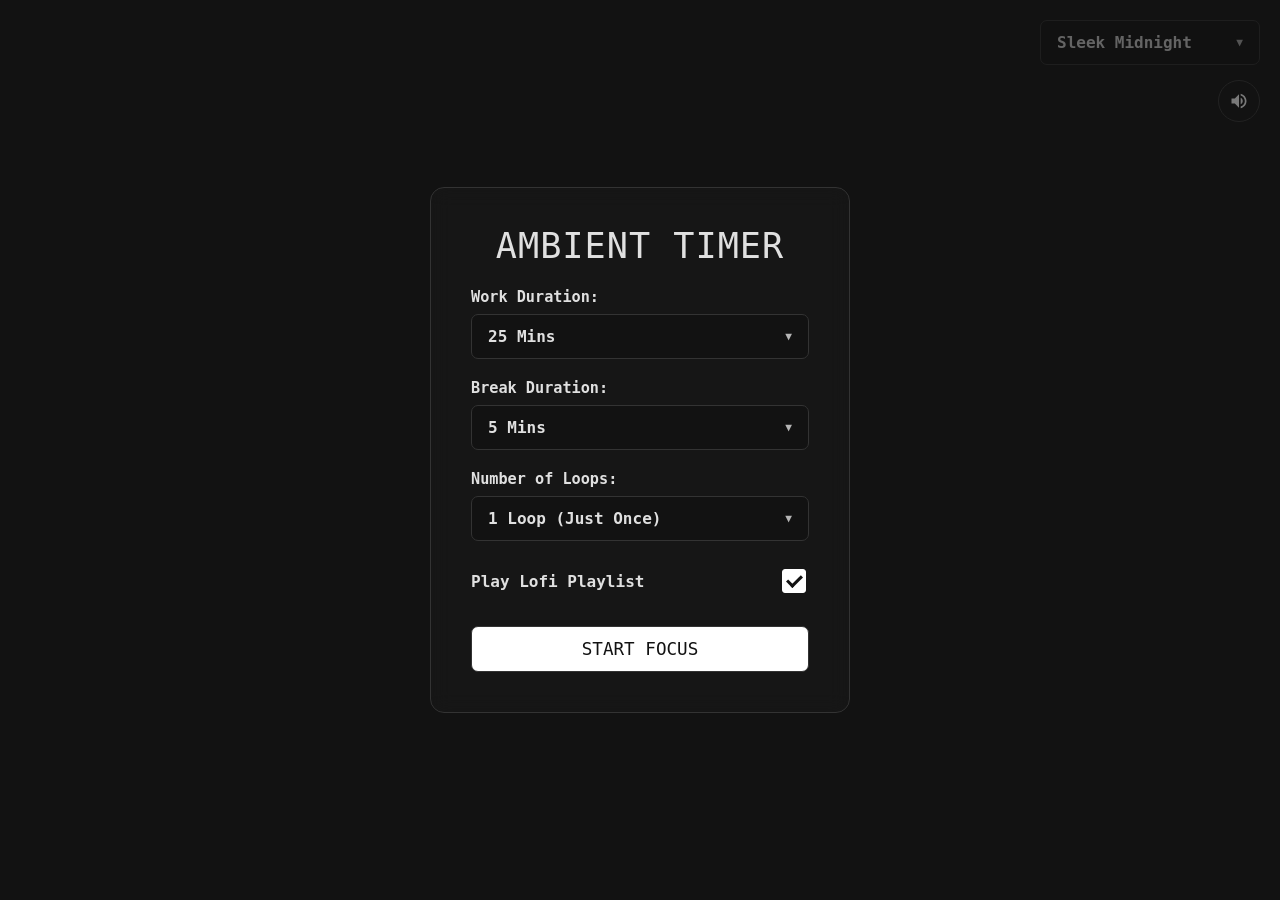
==== ambient-timer.html @ 81615379 "made the amazing ambient timer" ====
<!DOCTYPE html>
<html lang="en">

<head>
    <meta charset="UTF-8">
    <meta name="viewport" content="width=device-width, initial-scale=1.0, maximum-scale=1.0, user-scalable=no">
    <title>Ambient Timer</title>
    <link href="assets/css/space-grotesk.css" rel="stylesheet">
    <link href="assets/css/vt323.css" rel="stylesheet">
    <style>
        :root {
            --bg: #121212;
            --text: #e0e0e0;
            --accent: #333;
            --bar: #ffffff;
            --box-bg: rgba(255, 255, 255, 0.02);
            --toolbar-bg: rgba(18, 18, 18, 0.95);
            --danger: #ff4757;
            --font-body: ui-monospace, SFMono-Regular, "Cascadia Code", Menlo, Consolas, monospace;
            --font-heading: ui-monospace, SFMono-Regular, "Cascadia Code", Menlo, Consolas, monospace;
            --border-w: 1px;
            --shadow-offset: 0px;
            --btn-text-transform: none;
            --heading-size: 2.2rem;
            --heading-shadow: none;
            --transition-speed: 0.4s;
            --pattern-opacity: 0;
        }

        body {
            margin: 0;
            padding: 0;
            background: var(--bg);
            color: var(--text);
            font-family: var(--font-body);
            overflow: hidden;
            transition: background var(--transition-speed), color var(--transition-speed);
        }

        body::before {
            content: '';
            position: fixed;
            inset: 0;
            z-index: -1;
            pointer-events: none;
            background-image: radial-gradient(var(--accent) 1.5px, transparent 1.5px);
            background-size: 35px 35px;
            opacity: var(--pattern-opacity);
            transition: opacity var(--transition-speed);
        }

        canvas {
            display: block;
            position: fixed;
            top: 0;
            left: 0;
            width: 100vw;
            height: 100vh;
            z-index: 0;
        }

        .screen {
            position: fixed;
            inset: 0;
            display: flex;
            flex-direction: column;
            align-items: center;
            justify-content: center;
            z-index: 2000;
            gap: 15px;
            transition: opacity 0.4s ease;
        }

        .hidden {
            display: none !important;
            opacity: 0;
            pointer-events: none;
        }

        .setup-box {
            padding: 40px;
            border-radius: calc(16px - (var(--border-w) * 2));
            border: var(--border-w) solid var(--accent);
            background: var(--box-bg);
            display: flex;
            flex-direction: column;
            gap: 20px;
            align-items: center;
            width: 420px;
            max-width: 90%;
            box-shadow: var(--shadow-offset) var(--shadow-offset) 0px var(--bar);
            box-sizing: border-box;
            backdrop-filter: blur(10px);
            transition: all var(--transition-speed);
            max-height: 90vh;
            overflow-y: auto;
        }

        h1 {
            font-family: var(--font-heading);
            font-weight: normal;
            letter-spacing: 1px;
            margin: 0 0 5px 0;
            font-size: var(--heading-size);
            text-align: center;
            text-shadow: var(--heading-shadow);
            line-height: 1;
            transition: all var(--transition-speed);
        }

        .row {
            display: flex;
            flex-direction: column;
            gap: 8px;
            font-size: 0.95rem;
            width: 100%;
            align-items: flex-start;
            position: relative;
            font-weight: bold;
        }

        .row-inline {
            display: flex;
            justify-content: space-between;
            width: 100%;
            align-items: center;
            font-weight: bold;
        }

        button,
        input[type="number"] {
            width: 100%;
            padding: 12px 16px;
            background: var(--bg);
            border: var(--border-w) solid var(--accent);
            color: var(--text);
            cursor: pointer;
            border-radius: calc(8px - var(--border-w));
            font-family: var(--font-heading);
            font-size: 1.1rem;
            text-transform: var(--btn-text-transform);
            box-shadow: calc(var(--shadow-offset)*0.5) calc(var(--shadow-offset)*0.5) 0px var(--bar);
            transition: all 0.2s;
            outline: none;
            box-sizing: border-box;
        }

        button:hover,
        input[type="number"]:focus {
            transform: translate(-1px, -1px);
            box-shadow: calc(var(--shadow-offset)*0.7) calc(var(--shadow-offset)*0.7) 0px var(--bar);
            background: var(--accent);
            color: var(--bg);
        }

        .custom-select {
            position: relative;
            width: 100%;
            font-family: var(--font-body);
        }

        .select-selected {
            padding: 12px 16px;
            border: var(--border-w) solid var(--accent);
            border-radius: calc(8px - var(--border-w));
            background: var(--bg);
            cursor: pointer;
            display: flex;
            justify-content: space-between;
            align-items: center;
            transition: all 0.2s;
            user-select: none;
            font-size: 1rem;
            font-weight: bold;
        }

        .select-selected:hover {
            background: var(--accent);
            color: var(--bg);
        }

        .select-selected::after {
            content: '▼';
            font-size: 0.7rem;
            opacity: 0.8;
            transition: transform 0.2s;
        }

        .custom-select.active .select-selected::after {
            transform: rotate(180deg);
        }

        .select-items {
            position: absolute;
            top: 100%;
            left: 0;
            right: 0;
            z-index: 99;
            margin-top: 5px;
            background: var(--bg);
            border: var(--border-w) solid var(--accent);
            border-radius: calc(8px - var(--border-w));
            max-height: 200px;
            overflow-y: auto;
            box-shadow: var(--shadow-offset) var(--shadow-offset) 0px var(--bar);
            display: none;
            transition: all var(--transition-speed);
        }

        .custom-select.active .select-items {
            display: block;
        }

        .select-items div {
            padding: 12px 16px;
            cursor: pointer;
            border-bottom: 1px solid var(--accent);
            transition: background 0.2s;
            font-weight: bold;
        }

        .select-items div:last-child {
            border-bottom: none;
        }

        .select-items div:hover {
            background: var(--accent);
            color: var(--bg);
        }

        input[type="checkbox"] {
            appearance: none;
            -webkit-appearance: none;
            width: 24px;
            height: 24px;
            border: var(--border-w) solid var(--accent);
            border-radius: calc(4px - var(--border-w));
            background-color: var(--bg);
            cursor: pointer;
            position: relative;
            display: inline-block;
            transition: all 0.2s;
            box-shadow: calc(var(--shadow-offset)*0.3) calc(var(--shadow-offset)*0.3) 0px var(--bar);
        }

        input[type="checkbox"]:checked {
            background-color: var(--bar);
            border-color: var(--bar);
        }

        input[type="checkbox"]:checked::after {
            content: '';
            position: absolute;
            left: 7px;
            top: 2px;
            width: 6px;
            height: 12px;
            border: solid var(--bg);
            border-width: 0 3px 3px 0;
            transform: rotate(45deg);
        }

        .floating-controls {
            position: fixed;
            top: 20px;
            right: 20px;
            display: flex;
            flex-direction: column;
            gap: 15px;
            align-items: flex-end;
            z-index: 5000;
            transition: opacity 0.5s ease;
        }

        .floating-btn {
            opacity: 0.5;
            transition: opacity 0.3s ease;
            cursor: pointer;
            font-size: 0.9rem;
            pointer-events: auto;
        }

        .floating-btn:hover {
            opacity: 1;
        }

        .icon-btn {
            width: 40px;
            height: 40px;
            border: var(--border-w) solid var(--accent);
            border-radius: 50%;
            display: flex;
            align-items: center;
            justify-content: center;
            background: var(--bg);
            color: var(--text);
            box-shadow: calc(var(--shadow-offset)*0.3) calc(var(--shadow-offset)*0.3) 0px var(--bar);
            transition: all var(--transition-speed);
        }

        .floating-theme-selector {
            width: 220px;
            opacity: 0.4;
            transition: opacity 0.3s;
        }

        .floating-theme-selector:hover,
        .floating-theme-selector.active {
            opacity: 1;
        }

        .floating-theme-selector .select-items {
            max-height: 400px;
        }

        /* Universal Progress */
        #universal-progress-container {
            position: fixed;
            top: 0;
            left: 0;
            width: 100%;
            height: 4px;
            background: transparent;
            z-index: 1000;
            opacity: 0;
            transition: opacity 0.5s;
            pointer-events: none;
        }

        #universal-progress {
            width: 0%;
            height: 100%;
            background: var(--bar);
            transition: width 0.1s linear, background-color var(--transition-speed);
            box-shadow: 0 1px 5px rgba(0, 0, 0, 0.5);
        }

        /* Custom Modal */
        .modal {
            position: fixed;
            inset: 0;
            background: rgba(0, 0, 0, 0.8);
            z-index: 6000;
            display: flex;
            align-items: center;
            justify-content: center;
            backdrop-filter: blur(5px);
        }

        .modal-content {
            background: var(--bg);
            border: var(--border-w) solid var(--accent);
            padding: 30px;
            border-radius: calc(12px - var(--border-w));
            max-width: 400px;
            width: 90%;
            text-align: center;
            line-height: 1.6;
            box-shadow: var(--shadow-offset) var(--shadow-offset) 0px var(--bar);
        }

        .modal-content h2 {
            font-family: var(--font-heading);
            margin-top: 0;
        }

        .modal-buttons {
            display: flex;
            gap: 10px;
            margin-top: 20px;
        }

        /* Break Screen */
        #break-screen {
            background: rgba(var(--bg), 0.85);
            backdrop-filter: blur(8px);
        }

        #break-text {
            font-size: 4rem;
            color: var(--bar);
            max-width: 800px;
            padding: 20px;
        }

        #break-timer-display {
            font-family: var(--font-heading);
            font-size: 3rem;
            margin: 0 0 30px 0;
            opacity: 0.8;
        }

        #session-tracker {
            position: fixed;
            bottom: 20px;
            left: 20px;
            font-family: var(--font-heading);
            font-size: 1.2rem;
            opacity: 0.5;
            z-index: 2000;
            transition: opacity 0.5s ease;
            pointer-events: none;
        }

        /* Toasts */
        #toast-container {
            position: fixed;
            top: 20px;
            left: 50%;
            transform: translateX(-50%);
            display: flex;
            flex-direction: column;
            gap: 10px;
            z-index: 7000;
            pointer-events: none;
        }

        .toast {
            background: var(--bar);
            color: var(--bg);
            padding: 12px 24px;
            border-radius: calc(8px - var(--border-w));
            font-family: var(--font-heading);
            font-size: 1.1rem;
            font-weight: bold;
            box-shadow: 0 4px 12px rgba(0, 0, 0, 0.3);
            animation: slideDown 0.3s ease-out, fadeOut 0.5s ease-in 3s forwards;
        }

        @keyframes slideDown {
            from {
                transform: translateY(-20px);
                opacity: 0;
            }

            to {
                transform: translateY(0);
                opacity: 1;
            }
        }

        @keyframes fadeOut {
            to {
                opacity: 0;
            }
        }

        @media (max-width: 600px) {
            .setup-box {
                padding: 25px 20px;
            }

            h1 {
                font-size: 2rem;
            }

            #break-text {
                font-size: 2.5rem;
            }
        }
    </style>
</head>

<body>

    <audio id="bg-music"></audio>
    <canvas id="visual-canvas"></canvas>

    <div id="toast-container"></div>
    <div id="universal-progress-container">
        <div id="universal-progress"></div>
    </div>

    <div class="floating-controls">
        <div class="custom-select floating-theme-selector" id="theme-selector" data-target="theme-select">
            <div class="select-selected" id="theme-display">Sleek Midnight</div>
            <div class="select-items" id="theme-list"></div>
        </div>
        <input type="hidden" id="theme-select" value="zone-night">

        <div style="display:flex; gap:10px;">
            <div id="shuffle-wrapper" class="floating-btn hidden" onclick="cycleVisualizer()" title="Change Visualizer">
                <div class="icon-btn">
                    <svg viewBox="0 0 24 24" width="20" height="20" fill="currentColor">
                        <path
                            d="M10.59 9.17L5.41 4 4 5.41l5.17 5.17 1.42-1.41zM14.5 4l2.04 2.04L4 18.59 5.41 20 17.96 7.46 20 9.5V4h-5.5zm.33 9.41l-1.41 1.41 3.13 3.13L14.5 20H20v-5.5l-2.04 2.04-3.13-3.13z" />
                    </svg>
                </div>
            </div>

            <div id="mute-wrapper" class="floating-btn" onclick="toggleMute()" title="Toggle Sound & Music">
                <div class="icon-btn" id="mute-icon">
                    <svg viewBox="0 0 24 24" width="20" height="20" fill="currentColor">
                        <path
                            d="M3 9v6h4l5 5V4L7 9H3zm13.5 3c0-1.77-1.02-3.29-2.5-4.03v8.05c1.48-.73 2.5-2.25 2.5-4.02zM14 3.23v2.06c2.89.86 5 3.54 5 6.71s-2.11 5.85-5 6.71v2.06c4.01-.91 7-4.49 7-8.77s-2.99-7.86-7-8.77z" />
                    </svg>
                </div>
            </div>

            <div id="cancel-wrapper" class="floating-btn hidden" onclick="promptCancel()" title="Stop Timer">
                <div class="icon-btn" style="color: var(--danger); border-color: var(--danger);">
                    <svg viewBox="0 0 24 24" width="20" height="20" fill="currentColor">
                        <path
                            d="M19 6.41L17.59 5 12 10.59 6.41 5 5 6.41 10.59 12 5 17.59 6.41 19 12 13.41 17.59 19 19 17.59 13.41 12z" />
                    </svg>
                </div>
            </div>
        </div>
    </div>

    <div id="session-tracker" class="hidden">Loop: 1 / 4</div>

    <div id="setup-screen" class="screen">
        <div class="setup-box">
            <h1 id="main-title">AMBIENT TIMER</h1>

            <div class="row">
                <label>Work Duration:</label>
                <div class="custom-select" data-target="timer-select">
                    <div class="select-selected">25 Mins</div>
                    <div class="select-items">
                        <div data-value="1">1 Min</div>
                        <div data-value="5">5 Mins</div>
                        <div data-value="10">10 Mins</div>
                        <div data-value="25">25 Mins</div>
                        <div data-value="50">50 Mins</div>
                        <div data-value="custom">Custom...</div>
                    </div>
                </div>
                <input type="hidden" id="timer-select" value="25">
                <input type="number" id="custom-time" class="hidden" placeholder="Minutes (e.g. 90)" min="1"
                    style="margin-top: 5px;">
            </div>

            <div class="row">
                <label>Break Duration:</label>
                <div class="custom-select" data-target="break-select">
                    <div class="select-selected">5 Mins</div>
                    <div class="select-items">
                        <div data-value="0">No Breaks</div>
                        <div data-value="5">5 Mins</div>
                        <div data-value="10">10 Mins</div>
                        <div data-value="15">15 Mins</div>
                        <div data-value="custom">Custom...</div>
                    </div>
                </div>
                <input type="hidden" id="break-select" value="5">
                <input type="number" id="custom-break" class="hidden" placeholder="Minutes" min="1"
                    style="margin-top: 5px;">
            </div>

            <div class="row">
                <label>Number of Loops:</label>
                <div class="custom-select" data-target="loops-select">
                    <div class="select-selected">1 Loop (Just Once)</div>
                    <div class="select-items">
                        <div data-value="1">1 Loop (Just Once)</div>
                        <div data-value="2">2 Loops</div>
                        <div data-value="3">3 Loops</div>
                        <div data-value="4">4 Loops</div>
                        <div data-value="infinite">Infinite Loops</div>
                    </div>
                </div>
                <input type="hidden" id="loops-select" value="1">
            </div>

            <div class="row-inline" style="margin-top: 5px;">
                <label for="music-toggle">Play Lofi Playlist</label>
                <input type="checkbox" id="music-toggle" checked>
            </div>

            <button onclick="startSession()" style="margin-top: 10px; background: var(--bar); color: var(--bg);">START
                FOCUS</button>
        </div>
    </div>

    <div id="break-screen" class="screen hidden">
        <h1 id="break-text">Stretch and get some water!</h1>
        <p id="break-timer-display">05:00</p>
        <button onclick="endBreak()" style="width: auto; max-width: 200px; opacity: 0.8;">Skip Break</button>
    </div>

    <div id="confirm-modal" class="modal hidden">
        <div class="modal-content">
            <h2>End Session?</h2>
            <p>Are you sure you want to cancel the current timer?</p>
            <div class="modal-buttons">
                <button onclick="toggleModal('confirm-modal', false)" style="background: var(--bg);">Resume</button>
                <button onclick="cancelSession()"
                    style="background: var(--danger); color: white; border-color: var(--danger);">End Session</button>
            </div>
        </div>
    </div>

    <script>
        /* THEMES CONFIGURATION (Shared with Dangerous Writer) */
        const themes = {
            'zone-night': { name: 'Sleek Midnight', bg: '#121212', text: '#e0e0e0', accent: '#333', bar: '#ffffff', boxBg: 'rgba(255,255,255,0.02)', fontBody: 'ui-monospace, monospace', fontHeading: 'ui-monospace, monospace', borderW: '1px', shadowW: '0px', btnTransform: 'none', danger: '#ff4757', headingSize: '2.2rem', patternOpacity: '0' },
            'zone-day': { name: 'Coffee Cozy', bg: '#fbf7f0', text: '#5c4b37', accent: '#d4c5b0', bar: '#8bba94', boxBg: 'rgba(0,0,0,0.02)', fontBody: 'ui-monospace, monospace', fontHeading: 'ui-monospace, monospace', borderW: '1px', shadowW: '0px', btnTransform: 'none', danger: '#ff4757', headingSize: '2.2rem', patternOpacity: '0' },
            'ind-dark-1': { name: 'Indigo Maximalist', bg: '#311b92', text: '#ffc107', accent: '#00bcd4', bar: '#bf360c', boxBg: 'rgba(0,0,0,0.4)', fontBody: '"Space Grotesk", sans-serif', fontHeading: '"VT323", monospace', borderW: '4px', shadowW: '8px', btnTransform: 'uppercase', danger: '#d50000', headingSize: '2.2rem', patternOpacity: '0.15' },
            'ind-dark-2': { name: 'Gulaabi Midnight', bg: '#1a0018', text: '#ff4081', accent: '#00e676', bar: '#ffd54f', boxBg: 'rgba(0,0,0,0.5)', fontBody: '"Space Grotesk", sans-serif', fontHeading: '"VT323", monospace', borderW: '4px', shadowW: '8px', btnTransform: 'uppercase', danger: '#d50000', headingSize: '2.2rem', patternOpacity: '0.15' },
            'ind-light-1': { name: 'Pistachio Minimal', bg: '#faf8f5', text: '#3e2723', accent: '#c5e1a5', bar: '#d84315', boxBg: 'rgba(255,255,255,0.8)', fontBody: '"Space Grotesk", sans-serif', fontHeading: '"VT323", monospace', borderW: '4px', shadowW: '8px', btnTransform: 'uppercase', danger: '#d50000', headingSize: '2.2rem', patternOpacity: '0.15' },
            'ind-light-2': { name: 'Morpinch Sea', bg: '#e0f2f1', text: '#00695c', accent: '#fbc02d', bar: '#f48fb1', boxBg: 'rgba(255,255,255,0.8)', fontBody: '"Space Grotesk", sans-serif', fontHeading: '"VT323", monospace', borderW: '4px', shadowW: '8px', btnTransform: 'uppercase', danger: '#d50000', headingSize: '2.2rem', patternOpacity: '0.15' },
            'ind-dark-3': { name: 'Morpinch Forest', bg: '#004d40', text: '#fff59d', accent: '#ff7043', bar: '#26a69a', boxBg: 'rgba(0,0,0,0.4)', fontBody: '"Space Grotesk", sans-serif', fontHeading: '"VT323", monospace', borderW: '4px', shadowW: '8px', btnTransform: 'uppercase', danger: '#d50000', headingSize: '2.2rem', patternOpacity: '0.15' },
            'ind-light-3': { name: 'Gulaabi Rose', bg: '#fce4ec', text: '#880e4f', accent: '#9e9d24', bar: '#ff9800', boxBg: 'rgba(255,255,255,0.8)', fontBody: '"Space Grotesk", sans-serif', fontHeading: '"VT323", monospace', borderW: '4px', shadowW: '8px', btnTransform: 'uppercase', danger: '#d50000', headingSize: '2.2rem', patternOpacity: '0.15' }
        };

        const breakMessages = [
            "Stretch and get some water!",
            "Rest your eyes. Look into the distance.",
            "Take a deep breath. You're doing great.",
            "Stand up and do a quick stretch.",
            "Time to reset. Enjoy the stillness."
        ];

        /* UI & THEME LOGIC */
        function populateThemeList() {
            const list = document.getElementById('theme-list');
            for (const [key, t] of Object.entries(themes)) {
                const div = document.createElement('div');
                div.dataset.value = key; div.innerText = t.name;
                div.style.backgroundColor = t.bg; div.style.color = t.text;
                div.style.borderBottom = `2px solid ${t.accent}`;
                div.addEventListener('click', () => {
                    document.getElementById('theme-display').innerText = t.name;
                    document.getElementById('theme-select').value = key;
                    applyTheme(key);
                    document.getElementById('theme-selector').classList.remove('active');
                });
                list.appendChild(div);
            }
        }

        function applyTheme(themeKey) {
            const t = themes[themeKey];
            if (!t) return;
            const root = document.documentElement;
            root.style.setProperty('--bg', t.bg);
            root.style.setProperty('--text', t.text);
            root.style.setProperty('--accent', t.accent);
            root.style.setProperty('--bar', t.bar);
            root.style.setProperty('--box-bg', t.boxBg);
            root.style.setProperty('--font-body', t.fontBody);
            root.style.setProperty('--font-heading', t.fontHeading);
            root.style.setProperty('--border-w', t.borderW);
            root.style.setProperty('--shadow-offset', t.shadowW);
            root.style.setProperty('--btn-text-transform', t.btnTransform);
            root.style.setProperty('--danger', t.danger);
            root.style.setProperty('--heading-size', t.headingSize);
            root.style.setProperty('--pattern-opacity', t.patternOpacity);
            root.style.setProperty('--heading-shadow', t.shadowW === '0px' ? 'none' : `3px 3px ${t.bar}`);
            savePreferences();
        }

        function initCustomSelects() {
            document.querySelectorAll('.custom-select').forEach(customSelect => {
                if (customSelect.id === 'theme-selector') return;
                const selected = customSelect.querySelector('.select-selected');
                const itemsList = customSelect.querySelector('.select-items');
                const hiddenInput = document.getElementById(customSelect.dataset.target);

                selected.addEventListener('click', (e) => {
                    e.stopPropagation();
                    document.querySelectorAll('.custom-select').forEach(el => { if (el !== customSelect) el.classList.remove('active'); });
                    customSelect.classList.toggle('active');
                });

                itemsList.querySelectorAll('div').forEach(item => {
                    item.addEventListener('click', () => {
                        selected.innerText = item.innerText;
                        hiddenInput.value = item.dataset.value;
                        customSelect.classList.remove('active');
                        if (hiddenInput.id === 'timer-select') {
                            document.getElementById('custom-time').classList.toggle('hidden', hiddenInput.value !== 'custom');
                        }
                        if (hiddenInput.id === 'break-select') {
                            document.getElementById('custom-break').classList.toggle('hidden', hiddenInput.value !== 'custom');
                        }
                    });
                });
            });

            const themeSel = document.getElementById('theme-selector');
            themeSel.querySelector('.select-selected').addEventListener('click', (e) => {
                e.stopPropagation();
                document.querySelectorAll('.custom-select').forEach(el => { if (el !== themeSel) el.classList.remove('active'); });
                themeSel.classList.toggle('active');
            });
            document.addEventListener('click', () => { document.querySelectorAll('.custom-select').forEach(el => el.classList.remove('active')); });
        }

        function setCustomSelectValue(targetId, value, selectId = null, displayId = null) {
            const hiddenInput = document.getElementById(targetId);
            const customSelect = document.getElementById(selectId) || document.querySelector(`.custom-select[data-target="${targetId}"]`);
            if (!customSelect || !hiddenInput) return;
            const targetItem = customSelect.querySelector(`.select-items div[data-value="${value}"]`);
            if (targetItem) {
                if (displayId) document.getElementById(displayId).innerText = targetItem.innerText;
                else customSelect.querySelector('.select-selected').innerText = targetItem.innerText;
                hiddenInput.value = value;
            }
        }

        function savePreferences() {
            const prefs = {
                timer: document.getElementById('timer-select').value,
                break: document.getElementById('break-select').value,
                loops: document.getElementById('loops-select').value,
                music: document.getElementById('music-toggle').checked,
                theme: document.getElementById('theme-select').value
            };
            localStorage.setItem('ambientTimerPrefs', JSON.stringify(prefs));

            let unified = localStorage.getItem('unifiedWriterPrefs');
            if (unified) {
                let p = JSON.parse(unified);
                p.theme = document.getElementById('theme-select').value;
                localStorage.setItem('unifiedWriterPrefs', JSON.stringify(p));
            }
        }

        function loadPreferences() {
            const savedPrefs = localStorage.getItem('ambientTimerPrefs') || localStorage.getItem('unifiedWriterPrefs');
            if (savedPrefs) {
                const prefs = JSON.parse(savedPrefs);
                if (prefs.timer && document.querySelector(`#timer-select ~ .select-items div[data-value="${prefs.timer}"]`)) setCustomSelectValue('timer-select', prefs.timer);
                if (prefs.break && document.querySelector(`#break-select ~ .select-items div[data-value="${prefs.break}"]`)) setCustomSelectValue('break-select', prefs.break);
                if (prefs.loops) setCustomSelectValue('loops-select', prefs.loops);
                if (prefs.music !== undefined) document.getElementById('music-toggle').checked = prefs.music;

                const savedTheme = prefs.theme || 'zone-night';
                setCustomSelectValue('theme-select', savedTheme, 'theme-selector', 'theme-display');
                applyTheme(savedTheme);
            } else {
                applyTheme('zone-night');
            }
        }

        /* AUDIO & NOTIFICATIONS */
        let isMuted = false;
        const playlist = ['assets/music/audio1.mp3', 'assets/music/audio2.mp3'];
        let currentTrackIndex = 0;
        const musicPlayer = document.getElementById('bg-music');
        musicPlayer.addEventListener('ended', () => {
            currentTrackIndex = (currentTrackIndex + 1) % playlist.length;
            musicPlayer.src = playlist[currentTrackIndex];
            musicPlayer.play().catch(e => console.log("Audio play blocked.", e));
        });

        function toggleMute() {
            isMuted = !isMuted;
            const icon = document.getElementById('mute-icon');
            const volUpSVG = `<svg viewBox="0 0 24 24" width="20" height="20" fill="currentColor"><path d="M3 9v6h4l5 5V4L7 9H3zm13.5 3c0-1.77-1.02-3.29-2.5-4.03v8.05c1.48-.73 2.5-2.25 2.5-4.02zM14 3.23v2.06c2.89.86 5 3.54 5 6.71s-2.11 5.85-5 6.71v2.06c4.01-.91 7-4.49 7-8.77s-2.99-7.86-7-8.77z"/></svg>`;
            const volOffSVG = `<svg viewBox="0 0 24 24" width="20" height="20" fill="currentColor"><path d="M16.5 12c0-1.77-1.02-3.29-2.5-4.03v2.21l2.45 2.45c.03-.2.05-.41.05-.63zm2.5 0c0 .94-.2 1.82-.54 2.64l1.51 1.51C20.63 14.91 21 13.5 21 12c0-4.28-2.99-7.86-7-8.77v2.06c2.89.86 5 3.54 5 6.71zM4.27 3L3 4.27 7.73 9H3v6h4l5 5v-6.73l4.25 4.25c-.67.52-1.42.93-2.25 1.18v2.06c1.38-.31 2.63-.95 3.69-1.81L19.73 21 21 19.73l-9-9L4.27 3zM12 4L9.91 6.09 12 8.18V4z"/></svg>`;

            if (isMuted) {
                musicPlayer.muted = true;
                icon.innerHTML = volOffSVG;
            } else {
                musicPlayer.muted = false;
                icon.innerHTML = volUpSVG;
            }
        }

        function showToast(message) {
            const container = document.getElementById('toast-container');
            const toast = document.createElement('div');
            toast.className = 'toast';
            toast.innerText = message;
            container.appendChild(toast);
            setTimeout(() => { if (container.contains(toast)) container.removeChild(toast); }, 4000);
        }

        function playChime(message) {
            if (isMuted) {
                showToast(message);
                return;
            }

            const AudioContext = window.AudioContext || window.webkitAudioContext;
            if (!AudioContext) return;
            const ctx = new AudioContext();

            const osc = ctx.createOscillator();
            const gainNode = ctx.createGain();
            const filter = ctx.createBiquadFilter();

            osc.type = 'sine';
            osc.frequency.setValueAtTime(277.18, ctx.currentTime);

            filter.type = 'lowpass';
            filter.frequency.setValueAtTime(1500, ctx.currentTime);
            filter.frequency.exponentialRampToValueAtTime(300, ctx.currentTime + 0.5);

            gainNode.gain.setValueAtTime(0, ctx.currentTime);
            gainNode.gain.linearRampToValueAtTime(0.8, ctx.currentTime + 0.01);
            gainNode.gain.exponentialRampToValueAtTime(0.001, ctx.currentTime + 1.0);

            osc.connect(filter);
            filter.connect(gainNode);
            gainNode.connect(ctx.destination);

            osc.start();
            osc.stop(ctx.currentTime + 1.5);

            showToast(message);
        }

        /* WAKE CONTROLS */
        let hideControlsTimer;
        function wakeControls() {
            const fc = document.querySelector('.floating-controls');
            const tracker = document.getElementById('session-tracker');
            if (fc) {
                fc.style.opacity = '1';
                fc.style.pointerEvents = 'auto';
                if (tracker && isSessionActive) tracker.style.opacity = '0.5';

                clearTimeout(hideControlsTimer);
                hideControlsTimer = setTimeout(() => {
                    if (isSessionActive) {
                        fc.style.opacity = '0';
                        fc.style.pointerEvents = 'none';
                        if (tracker) tracker.style.opacity = '0';
                        document.querySelectorAll('.custom-select').forEach(el => el.classList.remove('active'));
                    }
                }, 3000);
            }
        }
        document.addEventListener('mousemove', wakeControls);
        document.addEventListener('touchstart', wakeControls);

        /* TIMER ENGINE (Smooth version) */
        let isSessionActive = false;
        let isBreak = false;
        let workDuration = 0;
        let breakDuration = 0;
        let timeLeft = 0;
        let smoothProgress = 0;
        let totalLoops = 1;
        let currentLoop = 1;
        let clock = null;
        let currentVisualizer = null;
        let lastFrameTime = Date.now();

        function toggleModal(id, show) { document.getElementById(id).classList.toggle('hidden', !show); }
        function promptCancel() { toggleModal('confirm-modal', true); }
        function cancelSession() { toggleModal('confirm-modal', false); endSession(); }

        window.addEventListener('beforeunload', (e) => {
            if (isSessionActive) { e.preventDefault(); e.returnValue = ''; }
        });

        function startSession() {
            const workVal = document.getElementById('timer-select').value;
            const wMins = workVal === 'custom' ? document.getElementById('custom-time').value : workVal;
            const breakVal = document.getElementById('break-select').value;
            const bMins = breakVal === 'custom' ? document.getElementById('custom-break').value : breakVal;
            const loopsVal = document.getElementById('loops-select').value;

            if (!wMins || wMins <= 0) return alert("Please enter a valid work duration.");

            savePreferences();

            if (!isMuted && document.getElementById('music-toggle').checked) {
                if (!musicPlayer.src || musicPlayer.paused) {
                    musicPlayer.src = playlist[currentTrackIndex];
                    musicPlayer.volume = 0.5;
                    musicPlayer.play().catch(e => console.log("Audio play blocked.", e));
                }
            } else {
                musicPlayer.pause();
            }

            workDuration = parseFloat(wMins) * 60;
            breakDuration = parseFloat(bMins || 0) * 60;
            totalLoops = loopsVal === 'infinite' ? Infinity : parseInt(loopsVal);
            currentLoop = 1;

            if (document.documentElement.requestFullscreen && !document.fullscreenElement) {
                document.documentElement.requestFullscreen().catch(() => { });
            }

            document.getElementById('setup-screen').classList.add('hidden');
            document.getElementById('cancel-wrapper').classList.remove('hidden');
            document.getElementById('shuffle-wrapper').classList.remove('hidden');
            document.getElementById('session-tracker').classList.remove('hidden');
            document.getElementById('universal-progress-container').style.opacity = '1';

            isSessionActive = true;

            if (!currentVisualizer) cycleVisualizer();
            startWorkPhase();
        }

        function updateTracker() {
            const tracker = document.getElementById('session-tracker');
            const loopText = totalLoops === Infinity ? '∞' : totalLoops;
            tracker.innerText = `Loop: ${currentLoop} / ${loopText}`;
        }

        function startWorkPhase() {
            isBreak = false;
            timeLeft = workDuration;
            smoothProgress = 0;
            lastFrameTime = Date.now();
            updateTracker();
            document.getElementById('break-screen').classList.add('hidden');
            if (currentVisualizer) currentVisualizer.reset();
            wakeControls();

            clearInterval(clock);
            clock = setInterval(tick, 1000);
        }

        function startBreakPhase() {
            isBreak = true;
            timeLeft = breakDuration;
            playChime("Break Time!");

            document.getElementById('break-text').innerText = breakMessages[Math.floor(Math.random() * breakMessages.length)];
            document.getElementById('break-screen').classList.remove('hidden');
            updateBreakDisplay();

            clearInterval(clock);
            clock = setInterval(tick, 1000);
        }

        function endBreak() {
            currentLoop++;
            if (currentLoop > totalLoops) {
                playChime("Session Complete!");
                endSession();
            } else {
                playChime("Back to Focus!");
                startWorkPhase();
            }
        }

        // 1-second tick just handles text displays and exact phase transitions
        function tick() {
            timeLeft--;

            if (isBreak) {
                updateBreakDisplay();
                if (timeLeft <= 0) endBreak();
            } else {
                if (timeLeft <= 0) {
                    if (breakDuration > 0 && currentLoop <= totalLoops) {
                        startBreakPhase();
                    } else {
                        currentLoop++;
                        if (currentLoop > totalLoops) {
                            playChime("Session Complete!");
                            endSession();
                        } else {
                            startWorkPhase();
                        }
                    }
                }
            }
        }

        function updateBreakDisplay() {
            const m = Math.floor(timeLeft / 60).toString().padStart(2, '0');
            const s = (timeLeft % 60).toString().padStart(2, '0');
            document.getElementById('break-timer-display').innerText = `${m}:${s}`;
        }

        function endSession() {
            isSessionActive = false;
            clearInterval(clock);
            document.getElementById('setup-screen').classList.remove('hidden');
            document.getElementById('break-screen').classList.add('hidden');
            document.getElementById('cancel-wrapper').classList.add('hidden');
            document.getElementById('shuffle-wrapper').classList.add('hidden');
            document.getElementById('session-tracker').classList.add('hidden');
            document.getElementById('universal-progress-container').style.opacity = '0';
            document.getElementById('universal-progress').style.width = '0%';

            const canvas = document.getElementById('visual-canvas');
            const ctx = canvas.getContext('2d');
            ctx.clearRect(0, 0, canvas.width, canvas.height);
            wakeControls();
        }

        /* CENTRAL RENDERING LOOP (Frame-by-frame smoothness) */
        function globalRenderLoop() {
            let now = Date.now();
            let dt = (now - lastFrameTime) / 1000;
            lastFrameTime = now;

            if (isSessionActive) {
                if (!isBreak && workDuration > 0) {
                    smoothProgress += dt / workDuration;
                    if (smoothProgress > 1) smoothProgress = 1;

                    document.getElementById('universal-progress').style.width = (smoothProgress * 100) + '%';

                    if (currentVisualizer) {
                        currentVisualizer.update(smoothProgress);
                        currentVisualizer.draw();
                    }
                } else if (isBreak) {
                    // Keep drawing but don't advance progress
                    if (currentVisualizer) currentVisualizer.draw();
                }
            }
            requestAnimationFrame(globalRenderLoop);
        }
        requestAnimationFrame(globalRenderLoop);


        /* VISUALIZERS SYSTEM */
        const canvas = document.getElementById('visual-canvas');
        const ctx = canvas.getContext('2d');

        function resizeCanvas() {
            canvas.width = window.innerWidth;
            canvas.height = window.innerHeight;
            if (currentVisualizer && currentVisualizer.draw) currentVisualizer.draw();
        }
        window.addEventListener('resize', resizeCanvas);

        function getThemeColors() {
            const rootStyle = getComputedStyle(document.documentElement);
            return {
                bg: rootStyle.getPropertyValue('--bg').trim(),
                accent: rootStyle.getPropertyValue('--accent').trim(),
                bar: rootStyle.getPropertyValue('--bar').trim()
            };
        }

        class BaseVisualizer {
            constructor() { this.progress = 0; }
            reset() { this.progress = 0; }
            update(p) { this.progress = p; }
            draw() { }
        }

        // 1. LIQUID FLOW
        class LiquidVisualizer extends BaseVisualizer {
            constructor() {
                super();
                this.time = 0;
                this.particles = Array.from({ length: 40 }, () => ({ x: Math.random(), y: Math.random(), speed: 0.002 + Math.random() * 0.004, size: 2 + Math.random() * 5 }));
            }
            draw() {
                ctx.clearRect(0, 0, canvas.width, canvas.height);
                this.time += 0.02; // Runs smoothly via requestAnimationFrame
                const colors = getThemeColors();

                const fillHeight = canvas.height * this.progress;
                const topY = canvas.height - fillHeight;

                ctx.fillStyle = colors.accent;
                ctx.globalAlpha = 0.4;
                ctx.beginPath();
                ctx.moveTo(0, canvas.height);
                for (let x = 0; x <= canvas.width; x += 20) {
                    ctx.lineTo(x, topY + Math.sin(x * 0.01 + this.time) * 20);
                }
                ctx.lineTo(canvas.width, canvas.height);
                ctx.fill();

                ctx.globalAlpha = 1.0;
                let gradient = ctx.createLinearGradient(0, topY, 0, canvas.height);
                gradient.addColorStop(0, colors.bar);
                gradient.addColorStop(1, colors.accent);
                ctx.fillStyle = gradient;

                ctx.beginPath();
                ctx.moveTo(0, canvas.height);
                for (let x = 0; x <= canvas.width; x += 20) {
                    ctx.lineTo(x, topY + Math.sin(x * 0.01 + this.time + Math.PI) * 15);
                }
                ctx.lineTo(canvas.width, canvas.height);
                ctx.fill();

                ctx.fillStyle = colors.bg;
                this.particles.forEach(p => {
                    p.y -= p.speed;
                    if (p.y < 0) p.y = 1;
                    let px = p.x * canvas.width;
                    let py = topY + p.y * fillHeight;
                    if (py > topY + 15) {
                        ctx.beginPath(); ctx.arc(px, py, p.size, 0, Math.PI * 2); ctx.fill();
                    }
                });
            }
        }

        // 2. JOURNEY (Smooth scrolling)
        class JourneyVisualizer extends BaseVisualizer {
            constructor() {
                super();
                this.time = 0;
                this.stars = Array.from({ length: 80 }, () => ({ x: Math.random() * window.innerWidth, y: Math.random() * window.innerHeight, s: Math.random() * 2 }));
            }
            draw() {
                const colors = getThemeColors();
                ctx.clearRect(0, 0, canvas.width, canvas.height);
                this.time += 2;

                const groundY = canvas.height * 0.8;

                // Sky
                ctx.fillStyle = colors.accent;
                ctx.globalAlpha = 0.3;
                this.stars.forEach(s => {
                    s.x -= 0.1; if (s.x < 0) s.x = canvas.width;
                    ctx.fillRect(s.x, s.y, s.s, s.s);
                });
                ctx.globalAlpha = 1.0;

                // Solid Ground
                ctx.fillStyle = colors.accent;
                ctx.globalAlpha = 0.5;
                ctx.fillRect(0, groundY, canvas.width, canvas.height - groundY);
                ctx.globalAlpha = 1.0;

                // Ground Line
                ctx.strokeStyle = colors.bar;
                ctx.lineWidth = 4;
                ctx.beginPath(); ctx.moveTo(0, groundY); ctx.lineTo(canvas.width, groundY); ctx.stroke();

                // Finish Line Flag
                let finishX = canvas.width * 0.9;
                ctx.strokeStyle = colors.bar;
                ctx.lineWidth = 6;
                ctx.beginPath(); ctx.moveTo(finishX, groundY); ctx.lineTo(finishX, groundY - 120); ctx.stroke();

                ctx.fillStyle = colors.accent;
                let waveY = Math.sin(this.time * 0.1) * 5;
                ctx.beginPath();
                ctx.moveTo(finishX, groundY - 120);
                ctx.quadraticCurveTo(finishX - 20, groundY - 130 + waveY, finishX - 50, groundY - 110 + waveY);
                ctx.lineTo(finishX - 50, groundY - 80 + waveY);
                ctx.quadraticCurveTo(finishX - 20, groundY - 100 + waveY, finishX, groundY - 90);
                ctx.fill();

                // Character moves forward perfectly smoothly
                let startX = canvas.width * 0.1;
                let charX = startX + (this.progress * (finishX - startX));

                let bounce = Math.abs(Math.sin(this.time * 0.15)) * 12;
                ctx.fillStyle = colors.bar;
                ctx.fillRect(charX - 10, groundY - 20 - bounce, 20, 20);

                // Trail
                ctx.fillStyle = colors.accent;
                for (let i = 0; i < 5; i++) {
                    ctx.fillRect(charX - 10 - (i * 15) - (this.time % 15), groundY - 5 - (Math.random() * 5), 4, 4);
                }
            }
        }

        // 3. WAIST HOURGLASS (Smooth Flow)
        class HourglassVisualizer extends BaseVisualizer {
            constructor() { super(); }
            draw() {
                const colors = getThemeColors();
                ctx.clearRect(0, 0, canvas.width, canvas.height);

                const cx = canvas.width / 2;
                const cy = canvas.height / 2;
                const w = Math.min(canvas.width * 0.5, 200);
                const h = Math.min(canvas.height * 0.4, 250);
                const neck = 10;

                ctx.beginPath();
                ctx.moveTo(cx - w / 2, cy - h);
                ctx.lineTo(cx + w / 2, cy - h);
                ctx.lineTo(cx + neck, cy - neck);
                ctx.lineTo(cx + w / 2, cy + h);
                ctx.lineTo(cx - w / 2, cy + h);
                ctx.lineTo(cx - neck, cy + neck);
                ctx.closePath();

                ctx.save();
                ctx.clip();

                const sandMaxHeight = h - 4;
                const topSandHeight = sandMaxHeight * (1 - this.progress);
                const bottomSandHeight = sandMaxHeight * this.progress;

                ctx.fillStyle = colors.bar;

                if (topSandHeight > 0) ctx.fillRect(cx - w / 2, cy - neck - topSandHeight, w, topSandHeight);
                if (bottomSandHeight > 0) ctx.fillRect(cx - w / 2, cy + h - bottomSandHeight, w, bottomSandHeight);

                if (!isBreak && this.progress < 1) {
                    ctx.fillRect(cx - 2, cy - neck, 4, h - bottomSandHeight + 20);
                    for (let i = 0; i < 8; i++) {
                        ctx.fillRect(cx - 8 + Math.random() * 16, cy + Math.random() * (h - bottomSandHeight), 3, 3);
                    }
                }
                ctx.restore();

                ctx.strokeStyle = colors.accent;
                ctx.lineWidth = 6;
                ctx.lineJoin = 'round';
                ctx.stroke();
            }
        }

        // 4. TRIPPY FRACTAL (Phyllotaxis / Sunflower Web)
        class TrippyFractalVisualizer extends BaseVisualizer {
            constructor() { super(); this.time = 0; }
            draw() {
                const colors = getThemeColors();
                ctx.clearRect(0, 0, canvas.width, canvas.height);
                this.time += 0.01; // Constant slow rotation

                const cx = canvas.width / 2;
                const cy = canvas.height / 2;

                // Draw more dots as time goes on, up to 2500
                const maxDots = 2500;
                const dots = Math.floor(this.progress * maxDots);

                // Scaling factor to fit the screen nicely
                const c = (Math.min(canvas.width, canvas.height) * 0.45) / Math.sqrt(maxDots);

                // 137.5 is the golden angle in degrees. We add a tiny sine wave for a "breathing" trippy effect
                const baseAngle = 137.508 * (Math.PI / 180);
                const dynamicAngle = baseAngle + Math.sin(this.time * 0.5) * 0.0002;

                ctx.fillStyle = colors.bar;
                ctx.globalAlpha = 0.8;

                for (let n = 0; n < dots; n++) {
                    let r = c * Math.sqrt(n);
                    let theta = n * dynamicAngle + (this.time * 0.2); // whole system rotates

                    let x = cx + r * Math.cos(theta);
                    let y = cy + r * Math.sin(theta);

                    // Dots get slightly larger as they go out
                    let size = 1 + (r / 50);

                    ctx.beginPath();
                    ctx.arc(x, y, size, 0, Math.PI * 2);
                    ctx.fill();
                }
                ctx.globalAlpha = 1.0;
            }
        }

        // 5. TETRIS BLOCKS / PHYSICS (Smooth fallback)
        class BlocksVisualizer extends BaseVisualizer {
            constructor() {
                super();
                this.blocks = [];
                this.blockSize = 30;
                this.cols = Math.ceil(window.innerWidth / this.blockSize);
                this.rows = Math.ceil(window.innerHeight / this.blockSize);
                this.maxBlocks = this.cols * this.rows;
                this.colHeights = new Array(this.cols).fill(window.innerHeight);
            }
            reset() {
                super.reset();
                this.blocks = [];
                this.colHeights = new Array(this.cols).fill(window.innerHeight);
            }
            draw() {
                const colors = getThemeColors();
                ctx.clearRect(0, 0, canvas.width, canvas.height);

                let targetBlocks = Math.floor(this.progress * this.maxBlocks);

                // Spawn new blocks
                while (this.blocks.length < targetBlocks) {
                    let col = Math.floor(Math.random() * this.cols);
                    this.blocks.push({
                        x: col * this.blockSize,
                        y: -this.blockSize - (Math.random() * 200),
                        col: col,
                        vy: 4 + Math.random() * 8,
                        settled: false,
                        angle: (Math.random() - 0.5) * 0.2
                    });
                }

                ctx.fillStyle = colors.bar;
                ctx.strokeStyle = colors.bg;
                ctx.lineWidth = 2;

                this.blocks.forEach(b => {
                    if (!b.settled) {
                        b.y += b.vy;
                        let floor = this.colHeights[b.col];
                        if (b.y + this.blockSize >= floor) {
                            b.y = floor - this.blockSize;
                            b.settled = true;
                            this.colHeights[b.col] = b.y;
                        }
                    }

                    ctx.save();
                    ctx.translate(b.x + this.blockSize / 2, b.y + this.blockSize / 2);
                    if (b.settled) ctx.rotate(b.angle);
                    ctx.fillRect(-this.blockSize / 2 + 1, -this.blockSize / 2 + 1, this.blockSize - 2, this.blockSize - 2);
                    ctx.restore();
                });
            }
        }

        // 6. MANDALA (Kaleidoscope)
        class MandalaVisualizer extends BaseVisualizer {
            constructor() { super(); this.time = 0; }
            draw() {
                const colors = getThemeColors();
                ctx.clearRect(0, 0, canvas.width, canvas.height);
                this.time += 0.01;
                
                const cx = canvas.width / 2;
                const cy = canvas.height / 2;
                const maxR = Math.min(cx, cy) * 0.9;
                
                const maxRings = 30;
                const rings = Math.floor(this.progress * maxRings);
                
                ctx.strokeStyle = colors.bar;
                ctx.lineWidth = 1;
                
                for(let i=1; i<=rings; i++) {
                    let r = (i / maxRings) * maxR;
                    let points = 6 + (i % 3) * 6; // 6, 12, or 18 points
                    
                    ctx.save();
                    ctx.translate(cx, cy);
                    let dir = i % 2 === 0 ? 1 : -1;
                    ctx.rotate((this.time * 0.2 * dir) + (i * 0.1));
                    
                    ctx.beginPath();
                    for(let p=0; p<=points; p++) {
                        let angle = (p / points) * Math.PI * 2;
                        let wobble = Math.sin(this.time * 2 + i) * 5;
                        let x = (r + wobble) * Math.cos(angle);
                        let y = (r + wobble) * Math.sin(angle);
                        if(p===0) ctx.moveTo(x, y);
                        else ctx.lineTo(x, y);
                    }
                    ctx.closePath();
                    ctx.stroke();
                    ctx.restore();
                }
            }
        }

        // 7. SPIROGRAPH (Hypotrochoid)
        class SpirographVisualizer extends BaseVisualizer {
            constructor() { super(); this.time = 0; }
            draw() {
                const colors = getThemeColors();
                ctx.clearRect(0, 0, canvas.width, canvas.height);
                this.time += 0.02;
                
                const cx = canvas.width / 2;
                const cy = canvas.height / 2;
                
                const R = Math.min(cx, cy) * 0.6;
                const r = R * 0.28; 
                const offset = R * 0.6;
                
                const maxTheta = 300 * Math.PI;
                const currentTheta = this.progress * maxTheta;
                
                ctx.strokeStyle = colors.bar;
                ctx.lineWidth = 1;
                
                ctx.save();
                ctx.translate(cx, cy);
                ctx.rotate(this.time * 0.1); 
                
                ctx.beginPath();
                for(let t=0; t<=currentTheta; t+=0.5) {
                    let x = (R - r) * Math.cos(t) + offset * Math.cos(((R - r) / r) * t);
                    let y = (R - r) * Math.sin(t) - offset * Math.sin(((R - r) / r) * t);
                    if(t===0) ctx.moveTo(x,y);
                    else ctx.lineTo(x,y);
                }
                ctx.stroke();
                ctx.restore();
            }
        }

        const renderers = [LiquidVisualizer, JourneyVisualizer, HourglassVisualizer, TrippyFractalVisualizer, BlocksVisualizer, MandalaVisualizer, SpirographVisualizer];
        let currentVisIndex = 0;

        function cycleVisualizer() {
            currentVisIndex = (currentVisIndex + 1) % renderers.length;
            const VisClass = renderers[currentVisIndex];
            currentVisualizer = new VisClass();
            resizeCanvas();
        }

        /* INIT */
        document.addEventListener('DOMContentLoaded', () => {
            populateThemeList();
            initCustomSelects();
            loadPreferences();
            resizeCanvas();

            currentVisIndex = Math.floor(Math.random() * renderers.length);
            const VisClass = renderers[currentVisIndex];
            currentVisualizer = new VisClass();
        });

    </script>
</body>

</html>
---- assets/css/space-grotesk.css ----
/* space-grotesk-vietnamese-400-normal */
@font-face {
  font-family: 'Space Grotesk';
  font-style: normal;
  font-display: swap;
  font-weight: 400;
  src: url(../fonts/space-grotesk/space-grotesk-vietnamese-400-normal.woff2) format('woff2'), url(../fonts/space-grotesk/space-grotesk-vietnamese-400-normal.woff) format('woff');
  unicode-range: U+0102-0103,U+0110-0111,U+0128-0129,U+0168-0169,U+01A0-01A1,U+01AF-01B0,U+0300-0301,U+0303-0304,U+0308-0309,U+0323,U+0329,U+1EA0-1EF9,U+20AB;
}

/* space-grotesk-latin-ext-400-normal */
@font-face {
  font-family: 'Space Grotesk';
  font-style: normal;
  font-display: swap;
  font-weight: 400;
  src: url(../fonts/space-grotesk/space-grotesk-latin-ext-400-normal.woff2) format('woff2'), url(../fonts/space-grotesk/space-grotesk-latin-ext-400-normal.woff) format('woff');
  unicode-range: U+0100-02BA,U+02BD-02C5,U+02C7-02CC,U+02CE-02D7,U+02DD-02FF,U+0304,U+0308,U+0329,U+1D00-1DBF,U+1E00-1E9F,U+1EF2-1EFF,U+2020,U+20A0-20AB,U+20AD-20C0,U+2113,U+2C60-2C7F,U+A720-A7FF;
}

/* space-grotesk-latin-400-normal */
@font-face {
  font-family: 'Space Grotesk';
  font-style: normal;
  font-display: swap;
  font-weight: 400;
  src: url(../fonts/space-grotesk/space-grotesk-latin-400-normal.woff2) format('woff2'), url(../fonts/space-grotesk/space-grotesk-latin-400-normal.woff) format('woff');
  unicode-range: U+0000-00FF,U+0131,U+0152-0153,U+02BB-02BC,U+02C6,U+02DA,U+02DC,U+0304,U+0308,U+0329,U+2000-206F,U+20AC,U+2122,U+2191,U+2193,U+2212,U+2215,U+FEFF,U+FFFD;
}
---- assets/css/vt323.css ----
/* vt323-vietnamese-400-normal */
@font-face {
  font-family: 'VT323';
  font-style: normal;
  font-display: swap;
  font-weight: 400;
  src: url(../fonts/vt323/vt323-vietnamese-400-normal.woff2) format('woff2'), url(../fonts/vt323/vt323-vietnamese-400-normal.woff) format('woff');
  unicode-range: U+0102-0103,U+0110-0111,U+0128-0129,U+0168-0169,U+01A0-01A1,U+01AF-01B0,U+0300-0301,U+0303-0304,U+0308-0309,U+0323,U+0329,U+1EA0-1EF9,U+20AB;
}

/* vt323-latin-ext-400-normal */
@font-face {
  font-family: 'VT323';
  font-style: normal;
  font-display: swap;
  font-weight: 400;
  src: url(../fonts/vt323/vt323-latin-ext-400-normal.woff2) format('woff2'), url(../fonts/vt323/vt323-latin-ext-400-normal.woff) format('woff');
  unicode-range: U+0100-02BA,U+02BD-02C5,U+02C7-02CC,U+02CE-02D7,U+02DD-02FF,U+0304,U+0308,U+0329,U+1D00-1DBF,U+1E00-1E9F,U+1EF2-1EFF,U+2020,U+20A0-20AB,U+20AD-20C0,U+2113,U+2C60-2C7F,U+A720-A7FF;
}

/* vt323-latin-400-normal */
@font-face {
  font-family: 'VT323';
  font-style: normal;
  font-display: swap;
  font-weight: 400;
  src: url(../fonts/vt323/vt323-latin-400-normal.woff2) format('woff2'), url(../fonts/vt323/vt323-latin-400-normal.woff) format('woff');
  unicode-range: U+0000-00FF,U+0131,U+0152-0153,U+02BB-02BC,U+02C6,U+02DA,U+02DC,U+0304,U+0308,U+0329,U+2000-206F,U+20AC,U+2122,U+2191,U+2193,U+2212,U+2215,U+FEFF,U+FFFD;
}
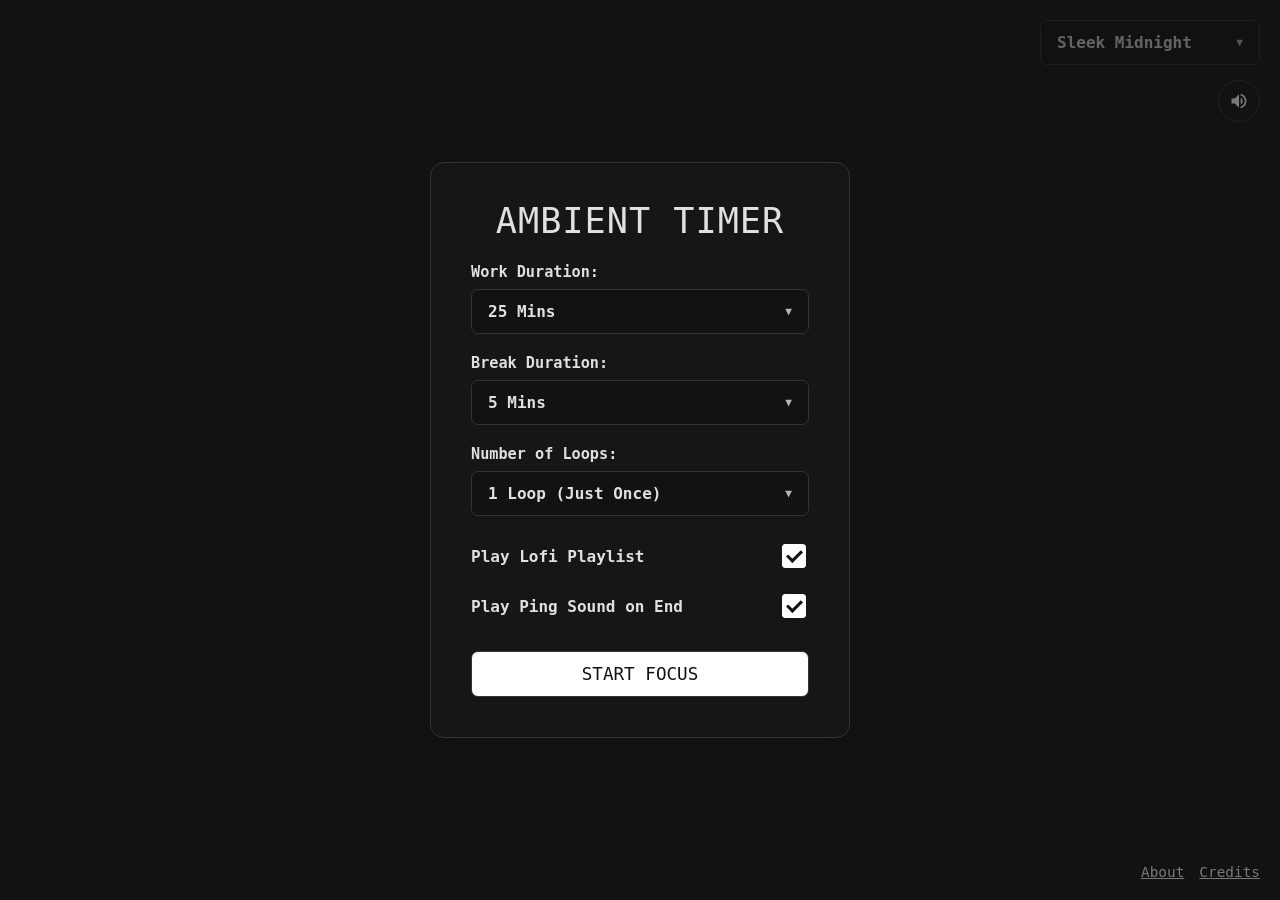
==== commit bdf4b620: "updated timer app" ====
--- a/ambient-timer.html
+++ b/ambient-timer.html
@@ -357,6 +357,7 @@
             text-align: center;
             line-height: 1.6;
             box-shadow: var(--shadow-offset) var(--shadow-offset) 0px var(--bar);
+            position: relative;
         }
 
         .modal-content h2 {
@@ -368,6 +369,27 @@
             display: flex;
             gap: 10px;
             margin-top: 20px;
+        }
+
+        .close-modal {
+            position: absolute;
+            top: 10px;
+            right: 15px;
+            background: transparent;
+            border: none;
+            color: var(--text);
+            font-size: 1.5rem;
+            cursor: pointer;
+            width: auto;
+            padding: 0;
+            box-shadow: none;
+        }
+
+        .close-modal:hover {
+            background: transparent;
+            color: var(--danger);
+            transform: scale(1.1);
+            box-shadow: none;
         }
 
         /* Break Screen */
@@ -381,6 +403,7 @@
             color: var(--bar);
             max-width: 800px;
             padding: 20px;
+            text-align: center;
         }
 
         #break-timer-display {
@@ -445,6 +468,35 @@
             }
         }
 
+        /* Bottom Links */
+        .bottom-links {
+            position: fixed;
+            bottom: 20px;
+            right: 20px;
+            z-index: 5000;
+            display: flex;
+            gap: 15px;
+            transition: opacity 0.5s;
+        }
+
+        .bottom-links .floating-btn {
+            background: transparent;
+            border: none;
+            color: var(--text);
+            font-family: var(--font-heading);
+            font-size: 0.9rem;
+            text-decoration: underline;
+            box-shadow: none;
+            width: auto;
+            padding: 0;
+        }
+
+        .bottom-links .floating-btn:hover {
+            background: transparent;
+            color: var(--bar);
+            transform: none;
+        }
+
         @media (max-width: 600px) {
             .setup-box {
                 padding: 25px 20px;
@@ -506,6 +558,11 @@
                 </div>
             </div>
         </div>
+    </div>
+
+    <div class="bottom-links" id="bottom-links-container">
+        <button class="floating-btn" onclick="toggleModal('about-modal', true)">About</button>
+        <button class="floating-btn" onclick="toggleModal('credits-modal', true)">Credits</button>
     </div>
 
     <div id="session-tracker" class="hidden">Loop: 1 / 4</div>
@@ -569,6 +626,11 @@
                 <input type="checkbox" id="music-toggle" checked>
             </div>
 
+            <div class="row-inline">
+                <label for="chime-toggle">Play Ping Sound on End</label>
+                <input type="checkbox" id="chime-toggle" checked>
+            </div>
+
             <button onclick="startSession()" style="margin-top: 10px; background: var(--bar); color: var(--bg);">START
                 FOCUS</button>
         </div>
@@ -589,6 +651,23 @@
                 <button onclick="cancelSession()"
                     style="background: var(--danger); color: white; border-color: var(--danger);">End Session</button>
             </div>
+        </div>
+    </div>
+
+    <div id="about-modal" class="modal hidden">
+        <div class="modal-content">
+            <button class="close-modal" onclick="toggleModal('about-modal', false)">&times;</button>
+            <h2>Ambient Timer</h2>
+            <p>An offline-first, aesthetic visual timer designed for deep focus. Customize your durations, pick a theme,
+                and watch time pass through procedural visuals rather than a stressful ticking clock.</p>
+        </div>
+    </div>
+
+    <div id="credits-modal" class="modal hidden">
+        <div class="modal-content">
+            <button class="close-modal" onclick="toggleModal('credits-modal', false)">&times;</button>
+            <h2>Vibe Credits</h2>
+            <p>Music by Monume, DELOSound, and MondaMusic.</p>
         </div>
     </div>
 
@@ -702,11 +781,15 @@
         }
 
         function savePreferences() {
+            const workVal = document.getElementById('timer-select').value;
+            const breakVal = document.getElementById('break-select').value;
+
             const prefs = {
-                timer: document.getElementById('timer-select').value,
-                break: document.getElementById('break-select').value,
+                timer: workVal === 'custom' ? document.getElementById('custom-time').value : workVal,
+                break: breakVal === 'custom' ? document.getElementById('custom-break').value : breakVal,
                 loops: document.getElementById('loops-select').value,
                 music: document.getElementById('music-toggle').checked,
+                chime: document.getElementById('chime-toggle').checked,
                 theme: document.getElementById('theme-select').value
             };
             localStorage.setItem('ambientTimerPrefs', JSON.stringify(prefs));
@@ -723,10 +806,32 @@
             const savedPrefs = localStorage.getItem('ambientTimerPrefs') || localStorage.getItem('unifiedWriterPrefs');
             if (savedPrefs) {
                 const prefs = JSON.parse(savedPrefs);
-                if (prefs.timer && document.querySelector(`#timer-select ~ .select-items div[data-value="${prefs.timer}"]`)) setCustomSelectValue('timer-select', prefs.timer);
-                if (prefs.break && document.querySelector(`#break-select ~ .select-items div[data-value="${prefs.break}"]`)) setCustomSelectValue('break-select', prefs.break);
+
+                // Load timer robustly
+                if (prefs.timer) {
+                    if (document.querySelector(`#timer-select ~ .select-items div[data-value="${prefs.timer}"]`)) {
+                        setCustomSelectValue('timer-select', prefs.timer);
+                    } else {
+                        setCustomSelectValue('timer-select', 'custom');
+                        document.getElementById('custom-time').value = prefs.timer;
+                        document.getElementById('custom-time').classList.remove('hidden');
+                    }
+                }
+
+                // Load break robustly
+                if (prefs.break) {
+                    if (document.querySelector(`#break-select ~ .select-items div[data-value="${prefs.break}"]`)) {
+                        setCustomSelectValue('break-select', prefs.break);
+                    } else {
+                        setCustomSelectValue('break-select', 'custom');
+                        document.getElementById('custom-break').value = prefs.break;
+                        document.getElementById('custom-break').classList.remove('hidden');
+                    }
+                }
+
                 if (prefs.loops) setCustomSelectValue('loops-select', prefs.loops);
                 if (prefs.music !== undefined) document.getElementById('music-toggle').checked = prefs.music;
+                if (prefs.chime !== undefined) document.getElementById('chime-toggle').checked = prefs.chime;
 
                 const savedTheme = prefs.theme || 'zone-night';
                 setCustomSelectValue('theme-select', savedTheme, 'theme-selector', 'theme-display');
@@ -772,7 +877,7 @@
         }
 
         function playChime(message) {
-            if (isMuted) {
+            if (isMuted || !document.getElementById('chime-toggle').checked) {
                 showToast(message);
                 return;
             }
@@ -810,10 +915,12 @@
         let hideControlsTimer;
         function wakeControls() {
             const fc = document.querySelector('.floating-controls');
+            const bl = document.getElementById('bottom-links-container');
             const tracker = document.getElementById('session-tracker');
             if (fc) {
                 fc.style.opacity = '1';
                 fc.style.pointerEvents = 'auto';
+                if (bl) bl.style.opacity = '1';
                 if (tracker && isSessionActive) tracker.style.opacity = '0.5';
 
                 clearTimeout(hideControlsTimer);
@@ -821,6 +928,7 @@
                     if (isSessionActive) {
                         fc.style.opacity = '0';
                         fc.style.pointerEvents = 'none';
+                        if (bl) bl.style.opacity = '0';
                         if (tracker) tracker.style.opacity = '0';
                         document.querySelectorAll('.custom-select').forEach(el => el.classList.remove('active'));
                     }
@@ -830,18 +938,18 @@
         document.addEventListener('mousemove', wakeControls);
         document.addEventListener('touchstart', wakeControls);
 
-        /* TIMER ENGINE (Smooth version) */
+        /* TIMER ENGINE (Robust target-based) */
         let isSessionActive = false;
         let isBreak = false;
         let workDuration = 0;
         let breakDuration = 0;
+        let targetEndTime = 0;
         let timeLeft = 0;
         let smoothProgress = 0;
         let totalLoops = 1;
         let currentLoop = 1;
         let clock = null;
         let currentVisualizer = null;
-        let lastFrameTime = Date.now();
 
         function toggleModal(id, show) { document.getElementById(id).classList.toggle('hidden', !show); }
         function promptCancel() { toggleModal('confirm-modal', true); }
@@ -901,9 +1009,8 @@
 
         function startWorkPhase() {
             isBreak = false;
-            timeLeft = workDuration;
+            targetEndTime = Date.now() + (workDuration * 1000);
             smoothProgress = 0;
-            lastFrameTime = Date.now();
             updateTracker();
             document.getElementById('break-screen').classList.add('hidden');
             if (currentVisualizer) currentVisualizer.reset();
@@ -911,19 +1018,21 @@
 
             clearInterval(clock);
             clock = setInterval(tick, 1000);
+            tick();
         }
 
         function startBreakPhase() {
             isBreak = true;
-            timeLeft = breakDuration;
+            targetEndTime = Date.now() + (breakDuration * 1000);
             playChime("Break Time!");
 
             document.getElementById('break-text').innerText = breakMessages[Math.floor(Math.random() * breakMessages.length)];
             document.getElementById('break-screen').classList.remove('hidden');
-            updateBreakDisplay();
+            updateBreakDisplay(breakDuration);
 
             clearInterval(clock);
             clock = setInterval(tick, 1000);
+            tick();
         }
 
         function endBreak() {
@@ -937,16 +1046,18 @@
             }
         }
 
-        // 1-second tick just handles text displays and exact phase transitions
+        // Tick handles phase transitions based on accurate target time
         function tick() {
-            timeLeft--;
+            let now = Date.now();
+            let remaining = Math.max(0, Math.ceil((targetEndTime - now) / 1000));
+            timeLeft = remaining;
 
             if (isBreak) {
-                updateBreakDisplay();
-                if (timeLeft <= 0) endBreak();
+                updateBreakDisplay(remaining);
+                if (remaining <= 0) endBreak();
             } else {
-                if (timeLeft <= 0) {
-                    if (breakDuration > 0 && currentLoop <= totalLoops) {
+                if (remaining <= 0) {
+                    if (breakDuration > 0 && (currentLoop < totalLoops || totalLoops === Infinity)) {
                         startBreakPhase();
                     } else {
                         currentLoop++;
@@ -961,9 +1072,9 @@
             }
         }
 
-        function updateBreakDisplay() {
-            const m = Math.floor(timeLeft / 60).toString().padStart(2, '0');
-            const s = (timeLeft % 60).toString().padStart(2, '0');
+        function updateBreakDisplay(seconds) {
+            const m = Math.floor(seconds / 60).toString().padStart(2, '0');
+            const s = (seconds % 60).toString().padStart(2, '0');
             document.getElementById('break-timer-display').innerText = `${m}:${s}`;
         }
 
@@ -984,15 +1095,13 @@
             wakeControls();
         }
 
-        /* CENTRAL RENDERING LOOP (Frame-by-frame smoothness) */
+        /* CENTRAL RENDERING LOOP */
         function globalRenderLoop() {
             let now = Date.now();
-            let dt = (now - lastFrameTime) / 1000;
-            lastFrameTime = now;
 
             if (isSessionActive) {
                 if (!isBreak && workDuration > 0) {
-                    smoothProgress += dt / workDuration;
+                    smoothProgress = 1 - Math.max(0, (targetEndTime - now) / (workDuration * 1000));
                     if (smoothProgress > 1) smoothProgress = 1;
 
                     document.getElementById('universal-progress').style.width = (smoothProgress * 100) + '%';
@@ -1002,14 +1111,12 @@
                         currentVisualizer.draw();
                     }
                 } else if (isBreak) {
-                    // Keep drawing but don't advance progress
                     if (currentVisualizer) currentVisualizer.draw();
                 }
             }
             requestAnimationFrame(globalRenderLoop);
         }
         requestAnimationFrame(globalRenderLoop);
-
 
         /* VISUALIZERS SYSTEM */
         const canvas = document.getElementById('visual-canvas');
@@ -1047,7 +1154,7 @@
             }
             draw() {
                 ctx.clearRect(0, 0, canvas.width, canvas.height);
-                this.time += 0.02; // Runs smoothly via requestAnimationFrame
+                this.time += 0.02;
                 const colors = getThemeColors();
 
                 const fillHeight = canvas.height * this.progress;
@@ -1090,7 +1197,7 @@
             }
         }
 
-        // 2. JOURNEY (Smooth scrolling)
+        // 2. JOURNEY
         class JourneyVisualizer extends BaseVisualizer {
             constructor() {
                 super();
@@ -1104,7 +1211,6 @@
 
                 const groundY = canvas.height * 0.8;
 
-                // Sky
                 ctx.fillStyle = colors.accent;
                 ctx.globalAlpha = 0.3;
                 this.stars.forEach(s => {
@@ -1113,18 +1219,15 @@
                 });
                 ctx.globalAlpha = 1.0;
 
-                // Solid Ground
                 ctx.fillStyle = colors.accent;
                 ctx.globalAlpha = 0.5;
                 ctx.fillRect(0, groundY, canvas.width, canvas.height - groundY);
                 ctx.globalAlpha = 1.0;
 
-                // Ground Line
                 ctx.strokeStyle = colors.bar;
                 ctx.lineWidth = 4;
                 ctx.beginPath(); ctx.moveTo(0, groundY); ctx.lineTo(canvas.width, groundY); ctx.stroke();
 
-                // Finish Line Flag
                 let finishX = canvas.width * 0.9;
                 ctx.strokeStyle = colors.bar;
                 ctx.lineWidth = 6;
@@ -1139,7 +1242,6 @@
                 ctx.quadraticCurveTo(finishX - 20, groundY - 100 + waveY, finishX, groundY - 90);
                 ctx.fill();
 
-                // Character moves forward perfectly smoothly
                 let startX = canvas.width * 0.1;
                 let charX = startX + (this.progress * (finishX - startX));
 
@@ -1147,7 +1249,6 @@
                 ctx.fillStyle = colors.bar;
                 ctx.fillRect(charX - 10, groundY - 20 - bounce, 20, 20);
 
-                // Trail
                 ctx.fillStyle = colors.accent;
                 for (let i = 0; i < 5; i++) {
                     ctx.fillRect(charX - 10 - (i * 15) - (this.time % 15), groundY - 5 - (Math.random() * 5), 4, 4);
@@ -1155,7 +1256,7 @@
             }
         }
 
-        // 3. WAIST HOURGLASS (Smooth Flow)
+        // 3. WAIST HOURGLASS
         class HourglassVisualizer extends BaseVisualizer {
             constructor() { super(); }
             draw() {
@@ -1204,25 +1305,22 @@
             }
         }
 
-        // 4. TRIPPY FRACTAL (Phyllotaxis / Sunflower Web)
+        // 4. TRIPPY FRACTAL (Phyllotaxis)
         class TrippyFractalVisualizer extends BaseVisualizer {
             constructor() { super(); this.time = 0; }
             draw() {
                 const colors = getThemeColors();
                 ctx.clearRect(0, 0, canvas.width, canvas.height);
-                this.time += 0.01; // Constant slow rotation
+                this.time += 0.01;
 
                 const cx = canvas.width / 2;
                 const cy = canvas.height / 2;
 
-                // Draw more dots as time goes on, up to 2500
                 const maxDots = 2500;
                 const dots = Math.floor(this.progress * maxDots);
 
-                // Scaling factor to fit the screen nicely
                 const c = (Math.min(canvas.width, canvas.height) * 0.45) / Math.sqrt(maxDots);
 
-                // 137.5 is the golden angle in degrees. We add a tiny sine wave for a "breathing" trippy effect
                 const baseAngle = 137.508 * (Math.PI / 180);
                 const dynamicAngle = baseAngle + Math.sin(this.time * 0.5) * 0.0002;
 
@@ -1231,12 +1329,11 @@
 
                 for (let n = 0; n < dots; n++) {
                     let r = c * Math.sqrt(n);
-                    let theta = n * dynamicAngle + (this.time * 0.2); // whole system rotates
+                    let theta = n * dynamicAngle + (this.time * 0.2);
 
                     let x = cx + r * Math.cos(theta);
                     let y = cy + r * Math.sin(theta);
 
-                    // Dots get slightly larger as they go out
                     let size = 1 + (r / 50);
 
                     ctx.beginPath();
@@ -1247,7 +1344,7 @@
             }
         }
 
-        // 5. TETRIS BLOCKS / PHYSICS (Smooth fallback)
+        // 5. TETRIS BLOCKS
         class BlocksVisualizer extends BaseVisualizer {
             constructor() {
                 super();
@@ -1269,7 +1366,6 @@
 
                 let targetBlocks = Math.floor(this.progress * this.maxBlocks);
 
-                // Spawn new blocks
                 while (this.blocks.length < targetBlocks) {
                     let col = Math.floor(Math.random() * this.cols);
                     this.blocks.push({
@@ -1313,33 +1409,33 @@
                 const colors = getThemeColors();
                 ctx.clearRect(0, 0, canvas.width, canvas.height);
                 this.time += 0.01;
-                
+
                 const cx = canvas.width / 2;
                 const cy = canvas.height / 2;
                 const maxR = Math.min(cx, cy) * 0.9;
-                
+
                 const maxRings = 30;
                 const rings = Math.floor(this.progress * maxRings);
-                
+
                 ctx.strokeStyle = colors.bar;
                 ctx.lineWidth = 1;
-                
-                for(let i=1; i<=rings; i++) {
+
+                for (let i = 1; i <= rings; i++) {
                     let r = (i / maxRings) * maxR;
-                    let points = 6 + (i % 3) * 6; // 6, 12, or 18 points
-                    
+                    let points = 6 + (i % 3) * 6;
+
                     ctx.save();
                     ctx.translate(cx, cy);
                     let dir = i % 2 === 0 ? 1 : -1;
                     ctx.rotate((this.time * 0.2 * dir) + (i * 0.1));
-                    
+
                     ctx.beginPath();
-                    for(let p=0; p<=points; p++) {
+                    for (let p = 0; p <= points; p++) {
                         let angle = (p / points) * Math.PI * 2;
                         let wobble = Math.sin(this.time * 2 + i) * 5;
                         let x = (r + wobble) * Math.cos(angle);
                         let y = (r + wobble) * Math.sin(angle);
-                        if(p===0) ctx.moveTo(x, y);
+                        if (p === 0) ctx.moveTo(x, y);
                         else ctx.lineTo(x, y);
                     }
                     ctx.closePath();
@@ -1349,37 +1445,39 @@
             }
         }
 
-        // 7. SPIROGRAPH (Hypotrochoid)
+        // 7. SPIROGRAPH (Trippy Tunnel)
         class SpirographVisualizer extends BaseVisualizer {
             constructor() { super(); this.time = 0; }
             draw() {
                 const colors = getThemeColors();
                 ctx.clearRect(0, 0, canvas.width, canvas.height);
                 this.time += 0.02;
-                
+
                 const cx = canvas.width / 2;
                 const cy = canvas.height / 2;
-                
-                const R = Math.min(cx, cy) * 0.6;
-                const r = R * 0.28; 
-                const offset = R * 0.6;
-                
-                const maxTheta = 300 * Math.PI;
+
+                const R = Math.min(cx, cy) * 0.7;
+
+                // Morphing r and offset makes it deeply trippy and forms tunnel-like illusions
+                const r = R * (0.2 + Math.sin(this.time * 0.5) * 0.05);
+                const offset = R * (0.5 + Math.cos(this.time * 0.3) * 0.1);
+
+                const maxTheta = 400 * Math.PI;
                 const currentTheta = this.progress * maxTheta;
-                
+
                 ctx.strokeStyle = colors.bar;
-                ctx.lineWidth = 1;
-                
+                ctx.lineWidth = 1.5;
+
                 ctx.save();
                 ctx.translate(cx, cy);
-                ctx.rotate(this.time * 0.1); 
-                
+                ctx.rotate(this.time * 0.2);
+
                 ctx.beginPath();
-                for(let t=0; t<=currentTheta; t+=0.5) {
+                for (let t = 0; t <= currentTheta; t += 0.5) {
                     let x = (R - r) * Math.cos(t) + offset * Math.cos(((R - r) / r) * t);
                     let y = (R - r) * Math.sin(t) - offset * Math.sin(((R - r) / r) * t);
-                    if(t===0) ctx.moveTo(x,y);
-                    else ctx.lineTo(x,y);
+                    if (t === 0) ctx.moveTo(x, y);
+                    else ctx.lineTo(x, y);
                 }
                 ctx.stroke();
                 ctx.restore();
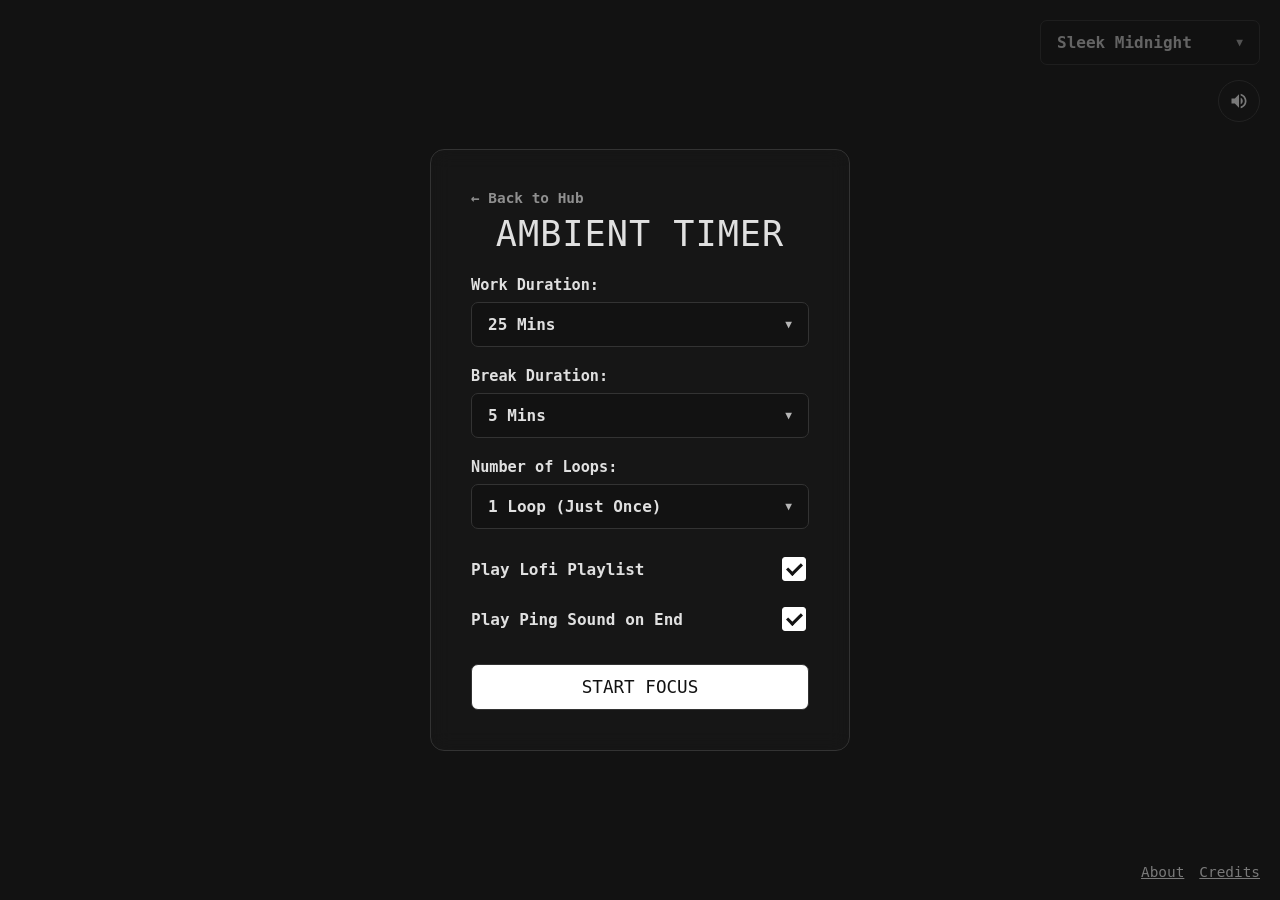
==== commit f3554fff: "feat: add PWA support with service worker, manifest, and consistent back navigation across tools." ====
--- a/ambient-timer.html
+++ b/ambient-timer.html
@@ -4,6 +4,7 @@
 <head>
     <meta charset="UTF-8">
     <meta name="viewport" content="width=device-width, initial-scale=1.0, maximum-scale=1.0, user-scalable=no">
+    <meta name="robots" content="noindex, nofollow">
     <title>Ambient Timer</title>
     <link href="assets/css/space-grotesk.css" rel="stylesheet">
     <link href="assets/css/vt323.css" rel="stylesheet">
@@ -402,8 +403,13 @@
             font-size: 4rem;
             color: var(--bar);
             max-width: 800px;
-            padding: 20px;
+            padding: 40px;
             text-align: center;
+            background: var(--box-bg);
+            backdrop-filter: blur(10px);
+            border-radius: calc(24px - var(--border-w));
+            border: var(--border-w) solid var(--accent);
+            box-shadow: var(--shadow-offset) var(--shadow-offset) 0px var(--bar);
         }
 
         #break-timer-display {
@@ -423,6 +429,119 @@
             z-index: 2000;
             transition: opacity 0.5s ease;
             pointer-events: none;
+            display: flex;
+            flex-direction: column;
+            gap: 5px;
+        }
+
+        #digital-clock {
+            position: fixed;
+            bottom: 75px;
+            left: 20px;
+            font-size: 2.5rem;
+            font-weight: bold;
+            color: var(--bar);
+            z-index: 2000;
+            transition: all 0.5s cubic-bezier(0.4, 0, 0.2, 1);
+            pointer-events: auto;
+            cursor: pointer;
+            background: rgba(0, 0, 0, 0.2);
+            backdrop-filter: blur(10px);
+            -webkit-backdrop-filter: blur(10px);
+            padding: 10px 20px;
+            border-radius: 12px;
+            border: 1px solid rgba(255, 255, 255, 0.1);
+            display: flex;
+            align-items: center;
+            gap: 15px;
+            user-select: none;
+        }
+
+        #digital-clock:hover {
+            background: rgba(0, 0, 0, 0.4);
+            border-color: var(--accent);
+        }
+
+        #digital-clock.large {
+            bottom: 50%;
+            left: 50%;
+            transform: translate(-50%, -50%);
+            font-size: clamp(4rem, 15vw, 12rem);
+            padding: 20px 40px;
+            border-radius: 24px;
+            background: rgba(0, 0, 0, 0.3);
+            font-family: var(--font-heading);
+        }
+
+        .clock-close {
+            background: transparent;
+            border: none;
+            color: var(--text);
+            font-size: 1.2rem;
+            cursor: pointer;
+            opacity: 0.3;
+            transition: opacity 0.2s;
+            padding: 5px;
+            width: auto;
+            box-shadow: none;
+            display: flex;
+            align-items: center;
+            justify-content: center;
+        }
+
+        #digital-clock:hover .clock-close {
+            opacity: 1;
+        }
+
+        .clock-close:hover {
+            color: var(--danger);
+            transform: scale(1.2);
+            background: transparent;
+            box-shadow: none;
+        }
+
+        .stats-box {
+            margin-top: 20px;
+            padding: 15px;
+            background: var(--box-bg);
+            border: var(--border-w) solid var(--accent);
+            border-radius: 8px;
+            text-align: left;
+        }
+
+        .stats-grid {
+            display: grid;
+            grid-template-columns: repeat(7, 1fr);
+            gap: 5px;
+            margin-top: 10px;
+            height: 60px;
+            align-items: flex-end;
+        }
+
+        .stats-bar {
+            background: var(--bar);
+            opacity: 0.3;
+            width: 100%;
+            border-radius: 2px 2px 0 0;
+            position: relative;
+        }
+
+        .stats-bar:hover {
+            opacity: 0.8;
+        }
+
+        .stats-day {
+            font-size: 0.6rem;
+            text-align: center;
+            margin-top: 5px;
+            opacity: 0.7;
+        }
+
+        .pattern-hint {
+            font-size: 0.8rem;
+            opacity: 0.6;
+            margin-top: 5px;
+            font-style: italic;
         }
 
         /* Toasts */
@@ -497,6 +616,20 @@
             transform: none;
         }
 
+        .back-link {
+            font-weight: bold;
+            font-size: 0.9rem;
+            color: var(--text);
+            text-decoration: none;
+            opacity: 0.6;
+            align-self: flex-start;
+            margin-bottom: -10px;
+            transition: opacity 0.2s;
+        }
+        .back-link:hover {
+            opacity: 1;
+            text-decoration: underline;
+        }
         @media (max-width: 600px) {
             .setup-box {
                 padding: 25px 20px;
@@ -511,6 +644,16 @@
             }
         }
     </style>
+    <link rel="manifest" href="manifest.json">
+    <script>
+    if ('serviceWorker' in navigator) {
+        window.addEventListener('load', () => {
+            navigator.serviceWorker.register('./sw.js')
+                .then(reg => console.log('Service Worker registered successfully!', reg.scope))
+                .catch(err => console.error('Service Worker registration failed:', err));
+        });
+    }
+    </script>
 </head>
 
 <body>
@@ -531,6 +674,14 @@
         <input type="hidden" id="theme-select" value="zone-night">
 
         <div style="display:flex; gap:10px;">
+            <div id="restore-clock-wrapper" class="floating-btn hidden" onclick="toggleClock(true)" title="Show Clock">
+                <div class="icon-btn">
+                    <svg viewBox="0 0 24 24" width="20" height="20" fill="currentColor">
+                        <path d="M11.99 2C6.47 2 2 6.48 2 12s4.47 10 9.99 10C17.52 22 22 17.52 22 12S17.52 2 11.99 2zM12 20c-4.42 0-8-3.58-8-8s3.58-8 8-8 8 3.58 8 8-3.58 8-8 8zm.5-13H11v6l5.25 3.15.75-1.23-4.5-2.67z"/>
+                    </svg>
+                </div>
+            </div>
+
             <div id="shuffle-wrapper" class="floating-btn hidden" onclick="cycleVisualizer()" title="Change Visualizer">
                 <div class="icon-btn">
                     <svg viewBox="0 0 24 24" width="20" height="20" fill="currentColor">
@@ -565,10 +716,18 @@
         <button class="floating-btn" onclick="toggleModal('credits-modal', true)">Credits</button>
     </div>
 
-    <div id="session-tracker" class="hidden">Loop: 1 / 4</div>
+    <div id="digital-clock" class="hidden" onclick="cycleClockMode()">
+        <span id="clock-display-text">00:00</span>
+        <button class="clock-close" onclick="toggleClock(false, event)" title="Hide Clock">&times;</button>
+    </div>
+    <div id="session-tracker" class="hidden">
+        <div id="loop-indicator">Loop: 1 / 4</div>
+        <div class="pattern-hint">Full screen pattern = time's up</div>
+    </div>
 
     <div id="setup-screen" class="screen">
         <div class="setup-box">
+            <a href="index.html" class="back-link">← Back to Hub</a>
             <h1 id="main-title">AMBIENT TIMER</h1>
 
             <div class="row">
@@ -616,10 +775,15 @@
                         <div data-value="3">3 Loops</div>
                         <div data-value="4">4 Loops</div>
                         <div data-value="infinite">Infinite Loops</div>
+                        <div data-value="custom">Custom...</div>
                     </div>
                 </div>
                 <input type="hidden" id="loops-select" value="1">
+                <input type="number" id="custom-loops" class="hidden" placeholder="Number of Loops" min="1"
+                    style="margin-top: 5px;">
             </div>
+
+            <input type="hidden" id="clock-mode" value="small">
 
             <div class="row-inline" style="margin-top: 5px;">
                 <label for="music-toggle">Play Lofi Playlist</label>
@@ -660,6 +824,16 @@
             <h2>Ambient Timer</h2>
             <p>An offline-first, aesthetic visual timer designed for deep focus. Customize your durations, pick a theme,
                 and watch time pass through procedural visuals rather than a stressful ticking clock.</p>
+            
+            <div class="stats-box">
+                <div style="display:flex; justify-content:space-between; align-items:center;">
+                    <h3 style="margin:0; font-size:1rem;">Last 7 Days Focus</h3>
+                    <button onclick="resetStats()" style="width:auto; padding:4px 8px; font-size:0.7rem; background:var(--danger); color:white; border:none; box-shadow:none;">Clear</button>
+                </div>
+                <div id="stats-container" class="stats-grid"></div>
+                <div id="stats-labels" style="display:grid; grid-template-columns: repeat(7, 1fr); gap:5px;"></div>
+                <p id="total-focus-time" style="margin:10px 0 0 0; font-size:0.8rem; opacity:0.7;">Total: 0h 0m</p>
+            </div>
         </div>
     </div>
 
@@ -693,9 +867,22 @@
         ];
 
         /* UI & THEME LOGIC */
+        function getLuminance(hex) {
+            const rgb = hex.replace('#', '').match(/.{2}/g).map(x => parseInt(x, 16));
+            return (0.299 * rgb[0] + 0.587 * rgb[1] + 0.114 * rgb[2]) / 255;
+        }
+
         function populateThemeList() {
             const list = document.getElementById('theme-list');
-            for (const [key, t] of Object.entries(themes)) {
+            list.innerHTML = ''; // Clear existing
+
+            const sortedThemes = Object.entries(themes).sort((a, b) => {
+                const lumA = getLuminance(a[1].bg);
+                const lumB = getLuminance(b[1].bg);
+                return lumB - lumA; // Lightest first
+            });
+
+            for (const [key, t] of sortedThemes) {
                 const div = document.createElement('div');
                 div.dataset.value = key; div.innerText = t.name;
                 div.style.backgroundColor = t.bg; div.style.color = t.text;
@@ -755,6 +942,9 @@
                         if (hiddenInput.id === 'break-select') {
                             document.getElementById('custom-break').classList.toggle('hidden', hiddenInput.value !== 'custom');
                         }
+                        if (hiddenInput.id === 'loops-select') {
+                            document.getElementById('custom-loops').classList.toggle('hidden', hiddenInput.value !== 'custom');
+                        }
                     });
                 });
             });
@@ -783,17 +973,19 @@
         function savePreferences() {
             const workVal = document.getElementById('timer-select').value;
             const breakVal = document.getElementById('break-select').value;
+            const loopsVal = document.getElementById('loops-select').value;
 
             const prefs = {
                 timer: workVal === 'custom' ? document.getElementById('custom-time').value : workVal,
                 break: breakVal === 'custom' ? document.getElementById('custom-break').value : breakVal,
-                loops: document.getElementById('loops-select').value,
+                loops: loopsVal === 'custom' ? document.getElementById('custom-loops').value : loopsVal,
                 music: document.getElementById('music-toggle').checked,
                 chime: document.getElementById('chime-toggle').checked,
+                clockMode: document.getElementById('clock-mode').value,
                 theme: document.getElementById('theme-select').value
             };
             localStorage.setItem('ambientTimerPrefs', JSON.stringify(prefs));
-
+            
             let unified = localStorage.getItem('unifiedWriterPrefs');
             if (unified) {
                 let p = JSON.parse(unified);
@@ -829,9 +1021,27 @@
                     }
                 }
 
-                if (prefs.loops) setCustomSelectValue('loops-select', prefs.loops);
+                // Load loops robustly
+                if (prefs.loops) {
+                    if (document.querySelector(`#loops-select ~ .select-items div[data-value="${prefs.loops}"]`)) {
+                        setCustomSelectValue('loops-select', prefs.loops);
+                    } else {
+                        setCustomSelectValue('loops-select', 'custom');
+                        document.getElementById('custom-loops').value = prefs.loops;
+                        document.getElementById('custom-loops').classList.remove('hidden');
+                    }
+                }
+
                 if (prefs.music !== undefined) document.getElementById('music-toggle').checked = prefs.music;
                 if (prefs.chime !== undefined) document.getElementById('chime-toggle').checked = prefs.chime;
+                
+                if (prefs.clockMode) {
+                    document.getElementById('clock-mode').value = prefs.clockMode;
+                } else if (prefs.clock !== undefined) {
+                    document.getElementById('clock-mode').value = prefs.clock ? 'small' : 'hidden';
+                } else {
+                    document.getElementById('clock-mode').value = 'small';
+                }
 
                 const savedTheme = prefs.theme || 'zone-night';
                 setCustomSelectValue('theme-select', savedTheme, 'theme-selector', 'theme-display');
@@ -839,11 +1049,71 @@
             } else {
                 applyTheme('zone-night');
             }
+            renderStats();
+        }
+
+        /* FOCUS TRACKING */
+        function recordFocusTime(minutes) {
+            const stats = JSON.parse(localStorage.getItem('focusStats') || '{}');
+            const today = new Date().toISOString().split('T')[0];
+            stats[today] = (stats[today] || 0) + minutes;
+            localStorage.setItem('focusStats', JSON.stringify(stats));
+            renderStats();
+        }
+
+        function resetStats() {
+            if (confirm("Reset all focus statistics?")) {
+                localStorage.removeItem('focusStats');
+                renderStats();
+            }
+        }
+
+        function renderStats() {
+            const stats = JSON.parse(localStorage.getItem('focusStats') || '{}');
+            const container = document.getElementById('stats-container');
+            const labels = document.getElementById('stats-labels');
+            const totalText = document.getElementById('total-focus-time');
+            if (!container || !labels) return;
+
+            container.innerHTML = '';
+            labels.innerHTML = '';
+
+            const days = [];
+            let maxMin = 60; // minimum scale of 1 hour
+            let totalMin = 0;
+
+            for (let i = 6; i >= 0; i--) {
+                const d = new Date();
+                d.setDate(d.getDate() - i);
+                const key = d.toISOString().split('T')[0];
+                const min = stats[key] || 0;
+                days.push({ day: d.toLocaleDateString('en-US', { weekday: 'short' })[0], min });
+                if (min > maxMin) maxMin = min;
+                totalMin += min;
+            }
+
+            days.forEach(d => {
+                const bar = document.createElement('div');
+                bar.className = 'stats-bar';
+                const height = (d.min / maxMin) * 100;
+                bar.style.height = `${Math.max(2, height)}%`;
+                bar.title = `${d.min} mins`;
+                container.appendChild(bar);
+
+                const label = document.createElement('div');
+                label.className = 'stats-day';
+                label.innerText = d.day;
+                labels.appendChild(label);
+            });
+
+            const h = Math.floor(totalMin / 60);
+            const m = Math.round(totalMin % 60);
+            totalText.innerText = `Total: ${h}h ${m}m`;
         }
 
         /* AUDIO & NOTIFICATIONS */
         let isMuted = false;
-        const playlist = ['assets/music/audio1.mp3', 'assets/music/audio2.mp3'];
+        const playlist = ['assets/music/audio1.mp3', 'assets/music/audio2.mp3', 'assets/music/audio3.mp3', 'assets/music/audio4.mp3'];
         let currentTrackIndex = 0;
         const musicPlayer = document.getElementById('bg-music');
         musicPlayer.addEventListener('ended', () => {
@@ -911,17 +1181,50 @@
             showToast(message);
         }
 
+        /* CLOCK CONTROLS */
+        function cycleClockMode() {
+            const clockEl = document.getElementById('digital-clock');
+            clockEl.classList.toggle('large');
+            document.getElementById('clock-mode').value = clockEl.classList.contains('large') ? 'large' : 'small';
+            savePreferences();
+        }
+
+        function toggleClock(show, event) {
+            if (event) event.stopPropagation();
+            const clockEl = document.getElementById('digital-clock');
+            const restoreBtn = document.getElementById('restore-clock-wrapper');
+            
+            if (show) {
+                clockEl.classList.remove('hidden');
+                restoreBtn.classList.add('hidden');
+                const mode = document.getElementById('clock-mode').value;
+                if (mode === 'hidden') {
+                    document.getElementById('clock-mode').value = 'small';
+                }
+            } else {
+                clockEl.classList.add('hidden');
+                if (isSessionActive) restoreBtn.classList.remove('hidden');
+                document.getElementById('clock-mode').value = 'hidden';
+            }
+            savePreferences();
+        }
+
         /* WAKE CONTROLS */
         let hideControlsTimer;
         function wakeControls() {
             const fc = document.querySelector('.floating-controls');
             const bl = document.getElementById('bottom-links-container');
             const tracker = document.getElementById('session-tracker');
+            const clockEl = document.getElementById('digital-clock');
+            const restoreBtn = document.getElementById('restore-clock-wrapper');
+
             if (fc) {
                 fc.style.opacity = '1';
                 fc.style.pointerEvents = 'auto';
                 if (bl) bl.style.opacity = '1';
                 if (tracker && isSessionActive) tracker.style.opacity = '0.5';
+                if (clockEl && isSessionActive && !clockEl.classList.contains('hidden')) clockEl.style.opacity = '1';
+                if (restoreBtn && isSessionActive && !restoreBtn.classList.contains('hidden')) restoreBtn.style.opacity = '1';
 
                 clearTimeout(hideControlsTimer);
                 hideControlsTimer = setTimeout(() => {
@@ -930,6 +1233,8 @@
                         fc.style.pointerEvents = 'none';
                         if (bl) bl.style.opacity = '0';
                         if (tracker) tracker.style.opacity = '0';
+                        if (clockEl && !clockEl.classList.contains('large')) clockEl.style.opacity = '0';
+                        if (restoreBtn) restoreBtn.style.opacity = '0';
                         document.querySelectorAll('.custom-select').forEach(el => el.classList.remove('active'));
                     }
                 }, 3000);
@@ -965,6 +1270,7 @@
             const breakVal = document.getElementById('break-select').value;
             const bMins = breakVal === 'custom' ? document.getElementById('custom-break').value : breakVal;
             const loopsVal = document.getElementById('loops-select').value;
+            const lCount = loopsVal === 'custom' ? document.getElementById('custom-loops').value : loopsVal;
 
             if (!wMins || wMins <= 0) return alert("Please enter a valid work duration.");
 
@@ -982,7 +1288,7 @@
 
             workDuration = parseFloat(wMins) * 60;
             breakDuration = parseFloat(bMins || 0) * 60;
-            totalLoops = loopsVal === 'infinite' ? Infinity : parseInt(loopsVal);
+            totalLoops = lCount === 'infinite' ? Infinity : parseInt(lCount);
             currentLoop = 1;
 
             if (document.documentElement.requestFullscreen && !document.fullscreenElement) {
@@ -994,6 +1300,20 @@
             document.getElementById('shuffle-wrapper').classList.remove('hidden');
             document.getElementById('session-tracker').classList.remove('hidden');
             document.getElementById('universal-progress-container').style.opacity = '1';
+            
+            const clockEl = document.getElementById('digital-clock');
+            const clockMode = document.getElementById('clock-mode').value;
+            const restoreBtn = document.getElementById('restore-clock-wrapper');
+            
+            clockEl.classList.remove('hidden', 'large');
+            restoreBtn.classList.add('hidden');
+
+            if (clockMode === 'hidden') {
+                clockEl.classList.add('hidden');
+                restoreBtn.classList.remove('hidden');
+            } else if (clockMode === 'large') {
+                clockEl.classList.add('large');
+            }
 
             isSessionActive = true;
 
@@ -1002,9 +1322,9 @@
         }
 
         function updateTracker() {
-            const tracker = document.getElementById('session-tracker');
+            const indicator = document.getElementById('loop-indicator');
             const loopText = totalLoops === Infinity ? '∞' : totalLoops;
-            tracker.innerText = `Loop: ${currentLoop} / ${loopText}`;
+            indicator.innerText = `Loop: ${currentLoop} / ${loopText}`;
         }
 
         function startWorkPhase() {
@@ -1022,6 +1342,7 @@
         }
 
         function startBreakPhase() {
+            recordFocusTime(workDuration / 60);
             isBreak = true;
             targetEndTime = Date.now() + (breakDuration * 1000);
             playChime("Break Time!");
@@ -1056,10 +1377,15 @@
                 updateBreakDisplay(remaining);
                 if (remaining <= 0) endBreak();
             } else {
+                const m = Math.floor(remaining / 60).toString().padStart(2, '0');
+                const s = (remaining % 60).toString().padStart(2, '0');
+                document.getElementById('clock-display-text').innerText = `${m}:${s}`;
+
                 if (remaining <= 0) {
                     if (breakDuration > 0 && (currentLoop < totalLoops || totalLoops === Infinity)) {
                         startBreakPhase();
                     } else {
+                        recordFocusTime(workDuration / 60);
                         currentLoop++;
                         if (currentLoop > totalLoops) {
                             playChime("Session Complete!");
@@ -1076,6 +1402,7 @@
             const m = Math.floor(seconds / 60).toString().padStart(2, '0');
             const s = (seconds % 60).toString().padStart(2, '0');
             document.getElementById('break-timer-display').innerText = `${m}:${s}`;
+            document.getElementById('clock-display-text').innerText = `${m}:${s}`;
         }
 
         function endSession() {
@@ -1085,6 +1412,7 @@
             document.getElementById('break-screen').classList.add('hidden');
             document.getElementById('cancel-wrapper').classList.add('hidden');
             document.getElementById('shuffle-wrapper').classList.add('hidden');
+            document.getElementById('restore-clock-wrapper').classList.add('hidden');
             document.getElementById('session-tracker').classList.add('hidden');
             document.getElementById('universal-progress-container').style.opacity = '0';
             document.getElementById('universal-progress').style.width = '0%';
@@ -1111,7 +1439,10 @@
                         currentVisualizer.draw();
                     }
                 } else if (isBreak) {
-                    if (currentVisualizer) currentVisualizer.draw();
+                    if (currentVisualizer) {
+                        currentVisualizer.update(1.0); // Keep full progress state during break
+                        currentVisualizer.draw();
+                    }
                 }
             }
             requestAnimationFrame(globalRenderLoop);
@@ -1123,8 +1454,13 @@
         const ctx = canvas.getContext('2d');
 
         function resizeCanvas() {
+            const oldWidth = canvas.width;
+            const oldHeight = canvas.height;
             canvas.width = window.innerWidth;
             canvas.height = window.innerHeight;
+            if (currentVisualizer && currentVisualizer.resize) {
+                currentVisualizer.resize(oldWidth, oldHeight);
+            }
             if (currentVisualizer && currentVisualizer.draw) currentVisualizer.draw();
         }
         window.addEventListener('resize', resizeCanvas);
@@ -1143,6 +1479,7 @@
             reset() { this.progress = 0; }
             update(p) { this.progress = p; }
             draw() { }
+            resize(oldW, oldH) { }
         }
 
         // 1. LIQUID FLOW
@@ -1164,8 +1501,10 @@
                 ctx.globalAlpha = 0.4;
                 ctx.beginPath();
                 ctx.moveTo(0, canvas.height);
-                for (let x = 0; x <= canvas.width; x += 20) {
-                    ctx.lineTo(x, topY + Math.sin(x * 0.01 + this.time) * 20);
+                for (let x = 0; x <= canvas.width; x += 15) {
+                    let w1 = Math.sin(x * 0.01 + this.time) * 20;
+                    let w2 = Math.sin(x * 0.02 - this.time * 0.5) * 10;
+                    ctx.lineTo(x, topY + w1 + w2);
                 }
                 ctx.lineTo(canvas.width, canvas.height);
                 ctx.fill();
@@ -1178,8 +1517,10 @@
 
                 ctx.beginPath();
                 ctx.moveTo(0, canvas.height);
-                for (let x = 0; x <= canvas.width; x += 20) {
-                    ctx.lineTo(x, topY + Math.sin(x * 0.01 + this.time + Math.PI) * 15);
+                for (let x = 0; x <= canvas.width; x += 15) {
+                    let w1 = Math.sin(x * 0.015 + this.time + Math.PI) * 15;
+                    let w2 = Math.cos(x * 0.01 - this.time * 0.8) * 8;
+                    ctx.lineTo(x, topY + w1 + w2);
                 }
                 ctx.lineTo(canvas.width, canvas.height);
                 ctx.fill();
@@ -1190,7 +1531,7 @@
                     if (p.y < 0) p.y = 1;
                     let px = p.x * canvas.width;
                     let py = topY + p.y * fillHeight;
-                    if (py > topY + 15) {
+                    if (py > topY + 20) {
                         ctx.beginPath(); ctx.arc(px, py, p.size, 0, Math.PI * 2); ctx.fill();
                     }
                 });
@@ -1203,6 +1544,9 @@
                 super();
                 this.time = 0;
                 this.stars = Array.from({ length: 80 }, () => ({ x: Math.random() * window.innerWidth, y: Math.random() * window.innerHeight, s: Math.random() * 2 }));
+            }
+            resize() {
+                this.stars.forEach(s => { s.x = Math.random() * canvas.width; s.y = Math.random() * canvas.height; });
             }
             draw() {
                 const colors = getThemeColors();
@@ -1316,29 +1660,33 @@
                 const cx = canvas.width / 2;
                 const cy = canvas.height / 2;
 
-                const maxDots = 2500;
+                const maxDots = Math.floor((canvas.width * canvas.height) / 400);
                 const dots = Math.floor(this.progress * maxDots);
-
-                const c = (Math.min(canvas.width, canvas.height) * 0.45) / Math.sqrt(maxDots);
+                const c = (Math.min(canvas.width, canvas.height) * 0.7) / Math.sqrt(maxDots);
 
                 const baseAngle = 137.508 * (Math.PI / 180);
                 const dynamicAngle = baseAngle + Math.sin(this.time * 0.5) * 0.0002;
 
+                // Draw "Ghost" of full pattern
+                ctx.fillStyle = colors.accent;
+                ctx.globalAlpha = 0.15;
+                for (let n = dots; n < maxDots; n += 2) {
+                    let r = c * Math.sqrt(n);
+                    let theta = n * dynamicAngle + (this.time * 0.2);
+                    let x = cx + r * Math.cos(theta);
+                    let y = cy + r * Math.sin(theta);
+                    ctx.beginPath(); ctx.arc(x, y, 1, 0, Math.PI * 2); ctx.fill();
+                }
+
                 ctx.fillStyle = colors.bar;
                 ctx.globalAlpha = 0.8;
-
                 for (let n = 0; n < dots; n++) {
                     let r = c * Math.sqrt(n);
                     let theta = n * dynamicAngle + (this.time * 0.2);
-
                     let x = cx + r * Math.cos(theta);
                     let y = cy + r * Math.sin(theta);
-
-                    let size = 1 + (r / 50);
-
-                    ctx.beginPath();
-                    ctx.arc(x, y, size, 0, Math.PI * 2);
-                    ctx.fill();
+                    let size = 1 + (r / 60);
+                    ctx.beginPath(); ctx.arc(x, y, size, 0, Math.PI * 2); ctx.fill();
                 }
                 ctx.globalAlpha = 1.0;
             }
@@ -1349,55 +1697,90 @@
             constructor() {
                 super();
                 this.blocks = [];
-                this.blockSize = 30;
-                this.cols = Math.ceil(window.innerWidth / this.blockSize);
-                this.rows = Math.ceil(window.innerHeight / this.blockSize);
+                this.baseSize = 40;
+                this.colHeights = null;
+                this.colDeck = [];
+                this.initParams();
+            }
+            shuffle(array) {
+                for (let i = array.length - 1; i > 0; i--) {
+                    const j = Math.floor(Math.random() * (i + 1));
+                    [array[i], array[j]] = [array[j], array[i]];
+                }
+            }
+            initParams() {
+                this.cols = Math.ceil(canvas.width / this.baseSize);
+                this.rows = Math.ceil(canvas.height / this.baseSize);
                 this.maxBlocks = this.cols * this.rows;
-                this.colHeights = new Array(this.cols).fill(window.innerHeight);
+                
+                if (!this.colHeights || this.colHeights.length !== this.cols) {
+                    this.colHeights = new Array(this.cols).fill(canvas.height);
+                }
+            }
+            resize(oldW, oldH) {
+                const dy = canvas.height - oldH;
+                this.initParams();
+                if (dy !== 0) {
+                    this.blocks.forEach(b => { if (b.settled) b.y += dy; });
+                    for (let i = 0; i < this.colHeights.length; i++) this.colHeights[i] += dy;
+                }
             }
             reset() {
                 super.reset();
                 this.blocks = [];
-                this.colHeights = new Array(this.cols).fill(window.innerHeight);
+                this.colDeck = [];
+                this.initParams();
+                this.colHeights = new Array(this.cols).fill(canvas.height);
+            }
+            update(p) {
+                super.update(p);
+                const targetBlocks = Math.floor(this.progress * this.maxBlocks);
+
+                let addedThisFrame = 0;
+                while (this.blocks.length < targetBlocks && addedThisFrame < 15) {
+                    if (this.colDeck.length === 0) {
+                        for(let i=0; i<this.cols; i++) this.colDeck.push(i);
+                        this.shuffle(this.colDeck);
+                    }
+                    let col = this.colDeck.pop();
+                    let size = this.baseSize;
+                    this.blocks.push({
+                        x: col * this.baseSize,
+                        y: -size - (Math.random() * 500),
+                        bw: size,
+                        bh: size,
+                        vy: 6 + Math.random() * 8,
+                        settled: false
+                    });
+                    addedThisFrame++;
+                }
+
+                this.blocks.forEach(b => {
+                    if (!b.settled) {
+                        b.y += b.vy;
+                        let colIdx = Math.floor(b.x / this.baseSize);
+                        let minFloor = (this.colHeights && this.colHeights[colIdx] !== undefined) ? this.colHeights[colIdx] : canvas.height;
+
+                        if (b.y + b.bh >= minFloor) {
+                            b.y = minFloor - b.bh;
+                            b.settled = true;
+                            if (this.colHeights && this.colHeights[colIdx] !== undefined) this.colHeights[colIdx] = b.y;
+                        }
+                    }
+                });
             }
             draw() {
                 const colors = getThemeColors();
                 ctx.clearRect(0, 0, canvas.width, canvas.height);
-
-                let targetBlocks = Math.floor(this.progress * this.maxBlocks);
-
-                while (this.blocks.length < targetBlocks) {
-                    let col = Math.floor(Math.random() * this.cols);
-                    this.blocks.push({
-                        x: col * this.blockSize,
-                        y: -this.blockSize - (Math.random() * 200),
-                        col: col,
-                        vy: 4 + Math.random() * 8,
-                        settled: false,
-                        angle: (Math.random() - 0.5) * 0.2
-                    });
-                }
-
-                ctx.fillStyle = colors.bar;
                 ctx.strokeStyle = colors.bg;
-                ctx.lineWidth = 2;
+                ctx.lineWidth = 1;
 
                 this.blocks.forEach(b => {
-                    if (!b.settled) {
-                        b.y += b.vy;
-                        let floor = this.colHeights[b.col];
-                        if (b.y + this.blockSize >= floor) {
-                            b.y = floor - this.blockSize;
-                            b.settled = true;
-                            this.colHeights[b.col] = b.y;
-                        }
+                    if (b.y + b.bh > 0 && b.y < canvas.height) {
+                        ctx.fillStyle = colors.bar;
+                        ctx.fillRect(b.x, b.y, b.bw, b.bh);
+                        ctx.strokeRect(b.x, b.y, b.bw, b.bh);
                     }
-
-                    ctx.save();
-                    ctx.translate(b.x + this.blockSize / 2, b.y + this.blockSize / 2);
-                    if (b.settled) ctx.rotate(b.angle);
-                    ctx.fillRect(-this.blockSize / 2 + 1, -this.blockSize / 2 + 1, this.blockSize - 2, this.blockSize - 2);
-                    ctx.restore();
                 });
             }
         }
@@ -1408,40 +1791,63 @@
             draw() {
                 const colors = getThemeColors();
                 ctx.clearRect(0, 0, canvas.width, canvas.height);
-                this.time += 0.01;
-
+                this.time += 0.04; 
                 const cx = canvas.width / 2;
                 const cy = canvas.height / 2;
-                const maxR = Math.min(cx, cy) * 0.9;
-
-                const maxRings = 30;
+                
+                // Radius to fill corners
+                const maxR = Math.sqrt(cx*cx + cy*cy);
+                const maxRings = 50;
                 const rings = Math.floor(this.progress * maxRings);
-
+                
+                // Draw "Ghost" of full pattern - actual wobbles but very faint
+                ctx.globalAlpha = 0.05;
                 ctx.strokeStyle = colors.bar;
-                ctx.lineWidth = 1;
-
-                for (let i = 1; i <= rings; i++) {
-                    let r = (i / maxRings) * maxR;
-                    let points = 6 + (i % 3) * 6;
-
-                    ctx.save();
-                    ctx.translate(cx, cy);
+                for (let i = 1; i <= maxRings; i++) {
+                    let baseR = (i / maxRings) * maxR;
+                    ctx.save(); ctx.translate(cx, cy);
                     let dir = i % 2 === 0 ? 1 : -1;
-                    ctx.rotate((this.time * 0.2 * dir) + (i * 0.1));
-
+                    ctx.rotate((this.time * 0.7 * dir) + (i * 0.1)); 
                     ctx.beginPath();
+                    const points = 60; 
                     for (let p = 0; p <= points; p++) {
                         let angle = (p / points) * Math.PI * 2;
-                        let wobble = Math.sin(this.time * 2 + i) * 5;
-                        let x = (r + wobble) * Math.cos(angle);
-                        let y = (r + wobble) * Math.sin(angle);
-                        if (p === 0) ctx.moveTo(x, y);
-                        else ctx.lineTo(x, y);
+                        let lobes = 3 + (i % 7); 
+                        let wobble = Math.sin(angle * lobes + this.time * 4 * dir) * (baseR * 0.15);
+                        let r = baseR + wobble;
+                        let x = r * Math.cos(angle); let y = r * Math.sin(angle);
+                        if (p === 0) ctx.moveTo(x, y); else ctx.lineTo(x, y);
                     }
                     ctx.closePath();
+                    ctx.lineWidth = 1;
                     ctx.stroke();
                     ctx.restore();
                 }
+
+                // Draw Active Rings
+                ctx.globalAlpha = 1.0;
+                ctx.strokeStyle = colors.bar;
+                for (let i = 1; i <= rings; i++) {
+                    let baseR = (i / maxRings) * maxR;
+                    ctx.save(); ctx.translate(cx, cy);
+                    let dir = i % 2 === 0 ? 1 : -1;
+                    ctx.rotate((this.time * 0.7 * dir) + (i * 0.1)); 
+                    ctx.beginPath();
+                    const points = 100;
+                    for (let p = 0; p <= points; p++) {
+                        let angle = (p / points) * Math.PI * 2;
+                        let lobes = 3 + (i % 7); 
+                        let wobble = Math.sin(angle * lobes + this.time * 4 * dir) * (baseR * 0.15);
+                        let r = baseR + wobble;
+                        let x = r * Math.cos(angle); let y = r * Math.sin(angle);
+                        if (p === 0) ctx.moveTo(x, y); else ctx.lineTo(x, y);
+                    }
+                    ctx.closePath();
+                    ctx.lineWidth = 1.5 + Math.abs(Math.sin(this.time * 4 + i)) * 2;
+                    ctx.globalAlpha = 0.2 + 0.8 * (i / rings);
+                    ctx.stroke(); ctx.restore();
+                }
+                ctx.globalAlpha = 1.0;
             }
         }
 
@@ -1452,34 +1858,40 @@
                 const colors = getThemeColors();
                 ctx.clearRect(0, 0, canvas.width, canvas.height);
                 this.time += 0.02;
-
                 const cx = canvas.width / 2;
                 const cy = canvas.height / 2;
 
-                const R = Math.min(cx, cy) * 0.7;
-
-                // Morphing r and offset makes it deeply trippy and forms tunnel-like illusions
-                const r = R * (0.2 + Math.sin(this.time * 0.5) * 0.05);
-                const offset = R * (0.5 + Math.cos(this.time * 0.3) * 0.1);
-
+                const R = Math.sqrt(cx*cx + cy*cy) * 0.8;
+                const r = R * 0.35; 
+                const offset = R * 0.6;
                 const maxTheta = 400 * Math.PI;
                 const currentTheta = this.progress * maxTheta;
 
+                ctx.save(); ctx.translate(cx, cy); ctx.rotate(this.time * 0.15);
+
+                // Draw "Ghost"
+                ctx.strokeStyle = colors.bar;
+                ctx.lineWidth = 1;
+                ctx.globalAlpha = 0.05;
+                ctx.beginPath();
+                for (let t = 0; t <= maxTheta; t += 10.0) {
+                    let x = (R - r) * Math.cos(t) + offset * Math.cos(((R - r) / r) * t);
+                    let y = (R - r) * Math.sin(t) - offset * Math.sin(((R - r) / r) * t);
+                    if (t === 0) ctx.moveTo(x, y); else ctx.lineTo(x, y);
+                }
+                ctx.stroke();
+
+                // Draw Active
                 ctx.strokeStyle = colors.bar;
                 ctx.lineWidth = 1.5;
-
-                ctx.save();
-                ctx.translate(cx, cy);
-                ctx.rotate(this.time * 0.2);
-
+                ctx.globalAlpha = 1.0;
                 ctx.beginPath();
-                for (let t = 0; t <= currentTheta; t += 0.5) {
+                for (let t = 0; t <= currentTheta; t += 1.0) {
                     let x = (R - r) * Math.cos(t) + offset * Math.cos(((R - r) / r) * t);
                     let y = (R - r) * Math.sin(t) - offset * Math.sin(((R - r) / r) * t);
-                    if (t === 0) ctx.moveTo(x, y);
-                    else ctx.lineTo(x, y);
-                }
-                ctx.stroke();
+                    if (t === 0) ctx.moveTo(x, y); else ctx.lineTo(x, y);
+                }
+                ctx.stroke(); 
                 ctx.restore();
             }
         }
